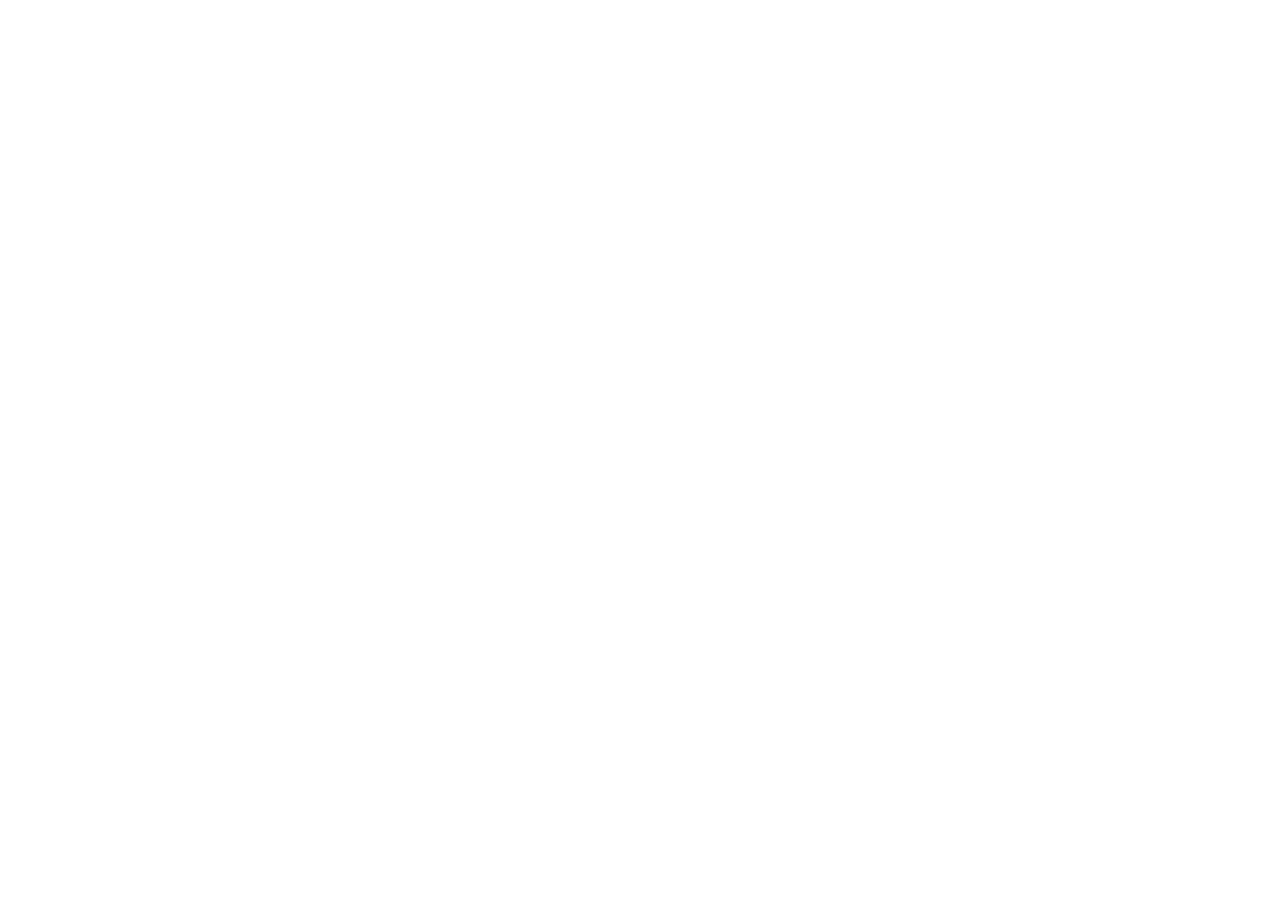
==== index.html @ e752651d "Initial commit" ====
<!DOCTYPE html>
<html lang="en">
<head>
    <meta charset="UTF-8">
    <meta http-equiv="X-UA-Compatible" content="IE=edge">
    <meta name="viewport" content="width=device-width, initial-scale=1.0">
    <link rel="stylesheet" href="./css/main.css">
    <title>SCSS STARTER</title>
</head>
<body>

</body>
</html>
---- css/main.css ----
/*! normalize.css v8.0.1 | MIT License | github.com/necolas/normalize.css */
/* Document
   ========================================================================== */
/**
 * 1. Correct the line height in all browsers.
 * 2. Prevent adjustments of font size after orientation changes in iOS.
 */
html {
  line-height: 1.15;
  /* 1 */
  -webkit-text-size-adjust: 100%;
  /* 2 */
}

/* Sections
     ========================================================================== */
/**
   * Remove the margin in all browsers.
   */
body {
  margin: 0;
}

/**
   * Render the `main` element consistently in IE.
   */
main {
  display: block;
}

/**
   * Correct the font size and margin on `h1` elements within `section` and
   * `article` contexts in Chrome, Firefox, and Safari.
   */
h1 {
  font-size: 2em;
  margin: 0.67em 0;
}

/* Grouping content
     ========================================================================== */
/**
   * 1. Add the correct box sizing in Firefox.
   * 2. Show the overflow in Edge and IE.
   */
hr {
  -webkit-box-sizing: content-box;
          box-sizing: content-box;
  /* 1 */
  height: 0;
  /* 1 */
  overflow: visible;
  /* 2 */
}

/**
   * 1. Correct the inheritance and scaling of font size in all browsers.
   * 2. Correct the odd `em` font sizing in all browsers.
   */
pre {
  font-family: monospace, monospace;
  /* 1 */
  font-size: 1em;
  /* 2 */
}

/* Text-level semantics
     ========================================================================== */
/**
   * Remove the gray background on active links in IE 10.
   */
a {
  background-color: transparent;
}

/**
   * 1. Remove the bottom border in Chrome 57-
   * 2. Add the correct text decoration in Chrome, Edge, IE, Opera, and Safari.
   */
abbr[title] {
  border-bottom: none;
  /* 1 */
  text-decoration: underline;
  /* 2 */
  -webkit-text-decoration: underline dotted;
          text-decoration: underline dotted;
  /* 2 */
}

/**
   * Add the correct font weight in Chrome, Edge, and Safari.
   */
b,
strong {
  font-weight: bolder;
}

/**
   * 1. Correct the inheritance and scaling of font size in all browsers.
   * 2. Correct the odd `em` font sizing in all browsers.
   */
code,
kbd,
samp {
  font-family: monospace, monospace;
  /* 1 */
  font-size: 1em;
  /* 2 */
}

/**
   * Add the correct font size in all browsers.
   */
small {
  font-size: 80%;
}

/**
   * Prevent `sub` and `sup` elements from affecting the line height in
   * all browsers.
   */
sub,
sup {
  font-size: 75%;
  line-height: 0;
  position: relative;
  vertical-align: baseline;
}

sub {
  bottom: -0.25em;
}

sup {
  top: -0.5em;
}

/* Embedded content
     ========================================================================== */
/**
   * Remove the border on images inside links in IE 10.
   */
img {
  border-style: none;
}

/* Forms
     ========================================================================== */
/**
   * 1. Change the font styles in all browsers.
   * 2. Remove the margin in Firefox and Safari.
   */
button,
input,
optgroup,
select,
textarea {
  font-family: inherit;
  /* 1 */
  font-size: 100%;
  /* 1 */
  line-height: 1.15;
  /* 1 */
  margin: 0;
  /* 2 */
}

/**
   * Show the overflow in IE.
   * 1. Show the overflow in Edge.
   */
button,
input {
  /* 1 */
  overflow: visible;
}

/**
   * Remove the inheritance of text transform in Edge, Firefox, and IE.
   * 1. Remove the inheritance of text transform in Firefox.
   */
button,
select {
  /* 1 */
  text-transform: none;
}

/**
   * Correct the inability to style clickable types in iOS and Safari.
   */
button,
[type="button"],
[type="reset"],
[type="submit"] {
  -webkit-appearance: button;
}

/**
   * Remove the inner border and padding in Firefox.
   */
button::-moz-focus-inner,
[type="button"]::-moz-focus-inner,
[type="reset"]::-moz-focus-inner,
[type="submit"]::-moz-focus-inner {
  border-style: none;
  padding: 0;
}

/**
   * Restore the focus styles unset by the previous rule.
   */
button:-moz-focusring,
[type="button"]:-moz-focusring,
[type="reset"]:-moz-focusring,
[type="submit"]:-moz-focusring {
  outline: 1px dotted ButtonText;
}

/**
   * Correct the padding in Firefox.
   */
fieldset {
  padding: 0.35em 0.75em 0.625em;
}

/**
   * 1. Correct the text wrapping in Edge and IE.
   * 2. Correct the color inheritance from `fieldset` elements in IE.
   * 3. Remove the padding so developers are not caught out when they zero out
   *    `fieldset` elements in all browsers.
   */
legend {
  -webkit-box-sizing: border-box;
          box-sizing: border-box;
  /* 1 */
  color: inherit;
  /* 2 */
  display: table;
  /* 1 */
  max-width: 100%;
  /* 1 */
  padding: 0;
  /* 3 */
  white-space: normal;
  /* 1 */
}

/**
   * Add the correct vertical alignment in Chrome, Firefox, and Opera.
   */
progress {
  vertical-align: baseline;
}

/**
   * Remove the default vertical scrollbar in IE 10+.
   */
textarea {
  overflow: auto;
}

/**
   * 1. Add the correct box sizing in IE 10.
   * 2. Remove the padding in IE 10.
   */
[type="checkbox"],
[type="radio"] {
  -webkit-box-sizing: border-box;
          box-sizing: border-box;
  /* 1 */
  padding: 0;
  /* 2 */
}

/**
   * Correct the cursor style of increment and decrement buttons in Chrome.
   */
[type="number"]::-webkit-inner-spin-button,
[type="number"]::-webkit-outer-spin-button {
  height: auto;
}

/**
   * 1. Correct the odd appearance in Chrome and Safari.
   * 2. Correct the outline style in Safari.
   */
[type="search"] {
  -webkit-appearance: textfield;
  /* 1 */
  outline-offset: -2px;
  /* 2 */
}

/**
   * Remove the inner padding in Chrome and Safari on macOS.
   */
[type="search"]::-webkit-search-decoration {
  -webkit-appearance: none;
}

/**
   * 1. Correct the inability to style clickable types in iOS and Safari.
   * 2. Change font properties to `inherit` in Safari.
   */
::-webkit-file-upload-button {
  -webkit-appearance: button;
  /* 1 */
  font: inherit;
  /* 2 */
}

/* Interactive
     ========================================================================== */
/*
   * Add the correct display in Edge, IE 10+, and Firefox.
   */
details {
  display: block;
}

/*
   * Add the correct display in all browsers.
   */
summary {
  display: list-item;
}

/* Misc
     ========================================================================== */
/**
   * Add the correct display in IE 10+.
   */
template {
  display: none;
}

/**
   * Add the correct display in IE 10.
   */
[hidden] {
  display: none;
}

html {
  height: 100%;
  scroll-behavior: smooth;
  -webkit-box-sizing: border-box;
          box-sizing: border-box;
}

*,
*::before,
*::after {
  -webkit-box-sizing: inherit;
          box-sizing: inherit;
}

body {
  display: -webkit-box;
  display: -ms-flexbox;
  display: flex;
  -webkit-box-orient: vertical;
  -webkit-box-direction: normal;
      -ms-flex-direction: column;
          flex-direction: column;
  height: 100%;
  font-family: "Arial", sans-serif;
  font-size: 16px;
  line-height: 1.5;
}

img {
  max-width: 100%;
  height: auto;
  vertical-align: middle;
}

.visually-hidden {
  clip: rect(0 0 0 0);
  -webkit-clip-path: inset(50%);
          clip-path: inset(50%);
  height: 1px;
  overflow: hidden;
  position: absolute;
  white-space: nowrap;
  width: 1px;
}

.container {
  width: 100%;
  max-width: 1157px;
  margin: 0 auto;
  padding: 0 20px;
}

.main {
  -webkit-box-flex: 1;
      -ms-flex-positive: 1;
          flex-grow: 1;
}
/*# sourceMappingURL=main.css.map */
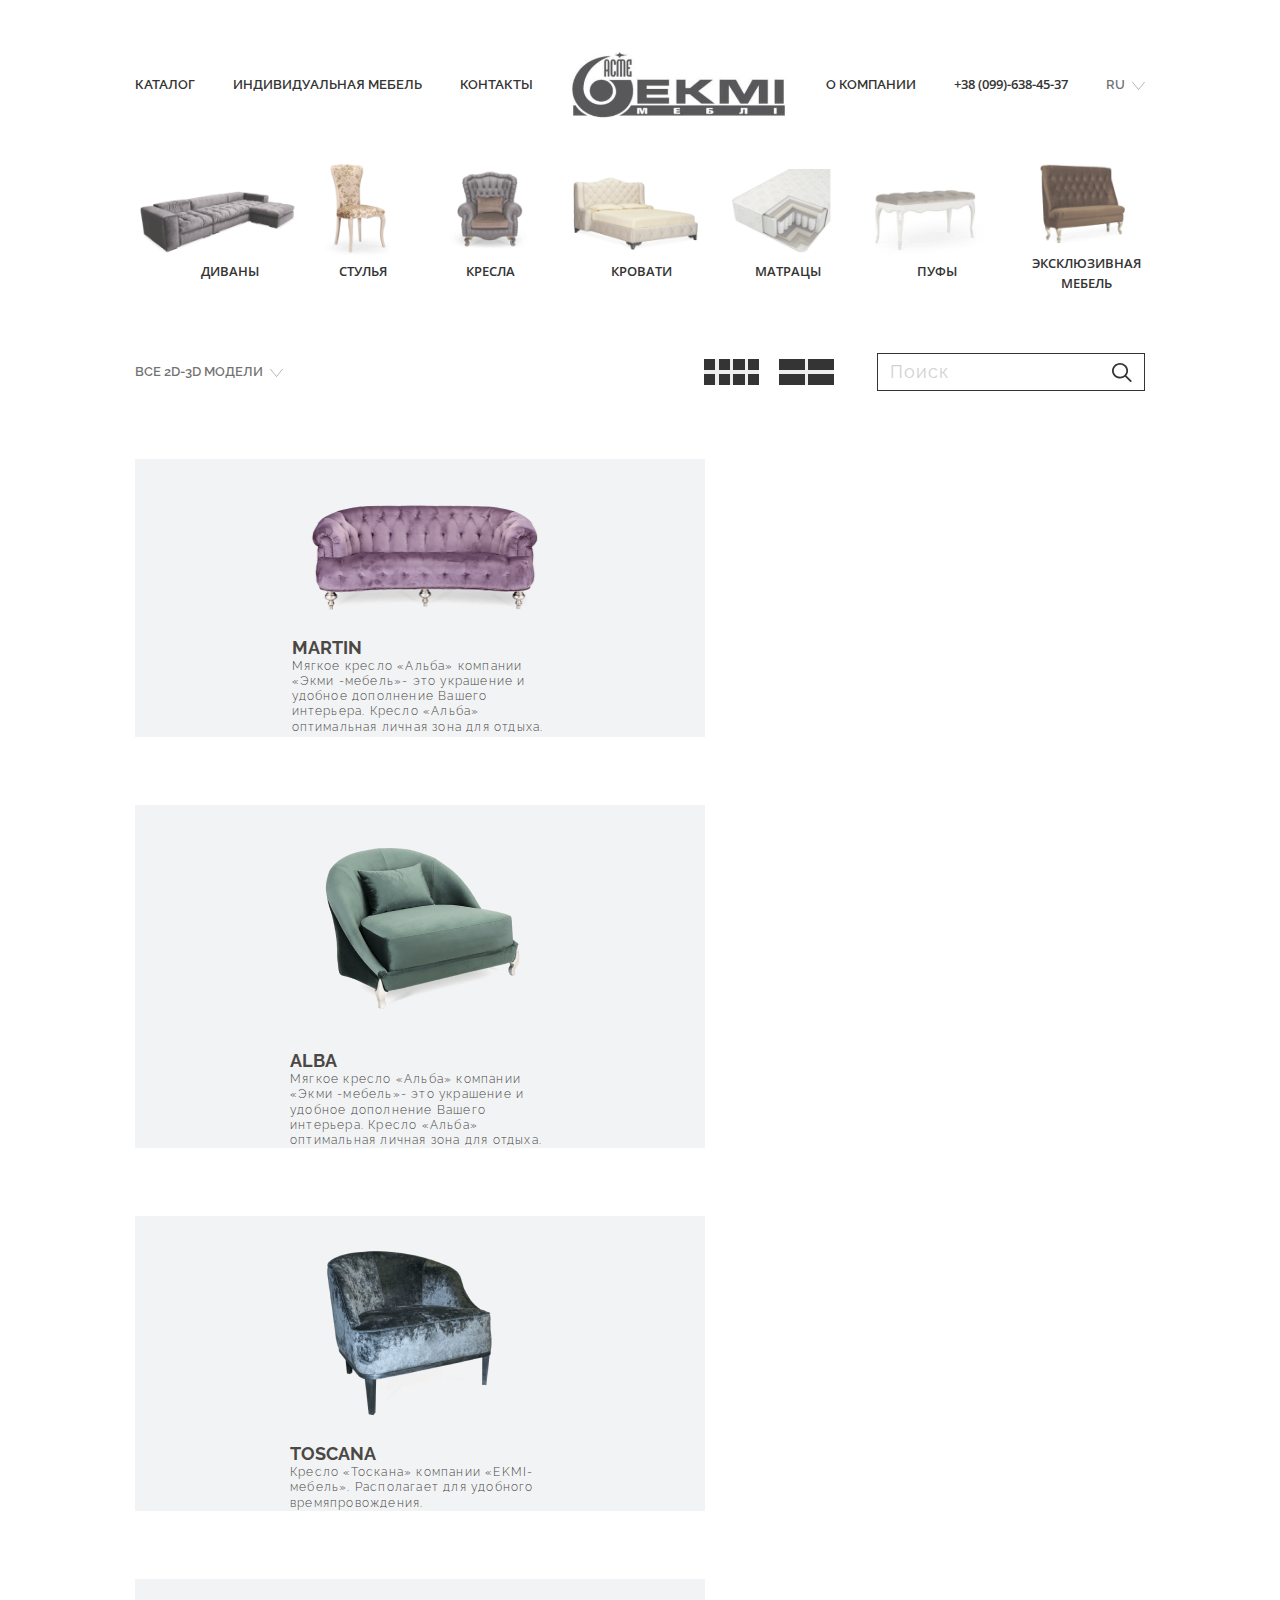
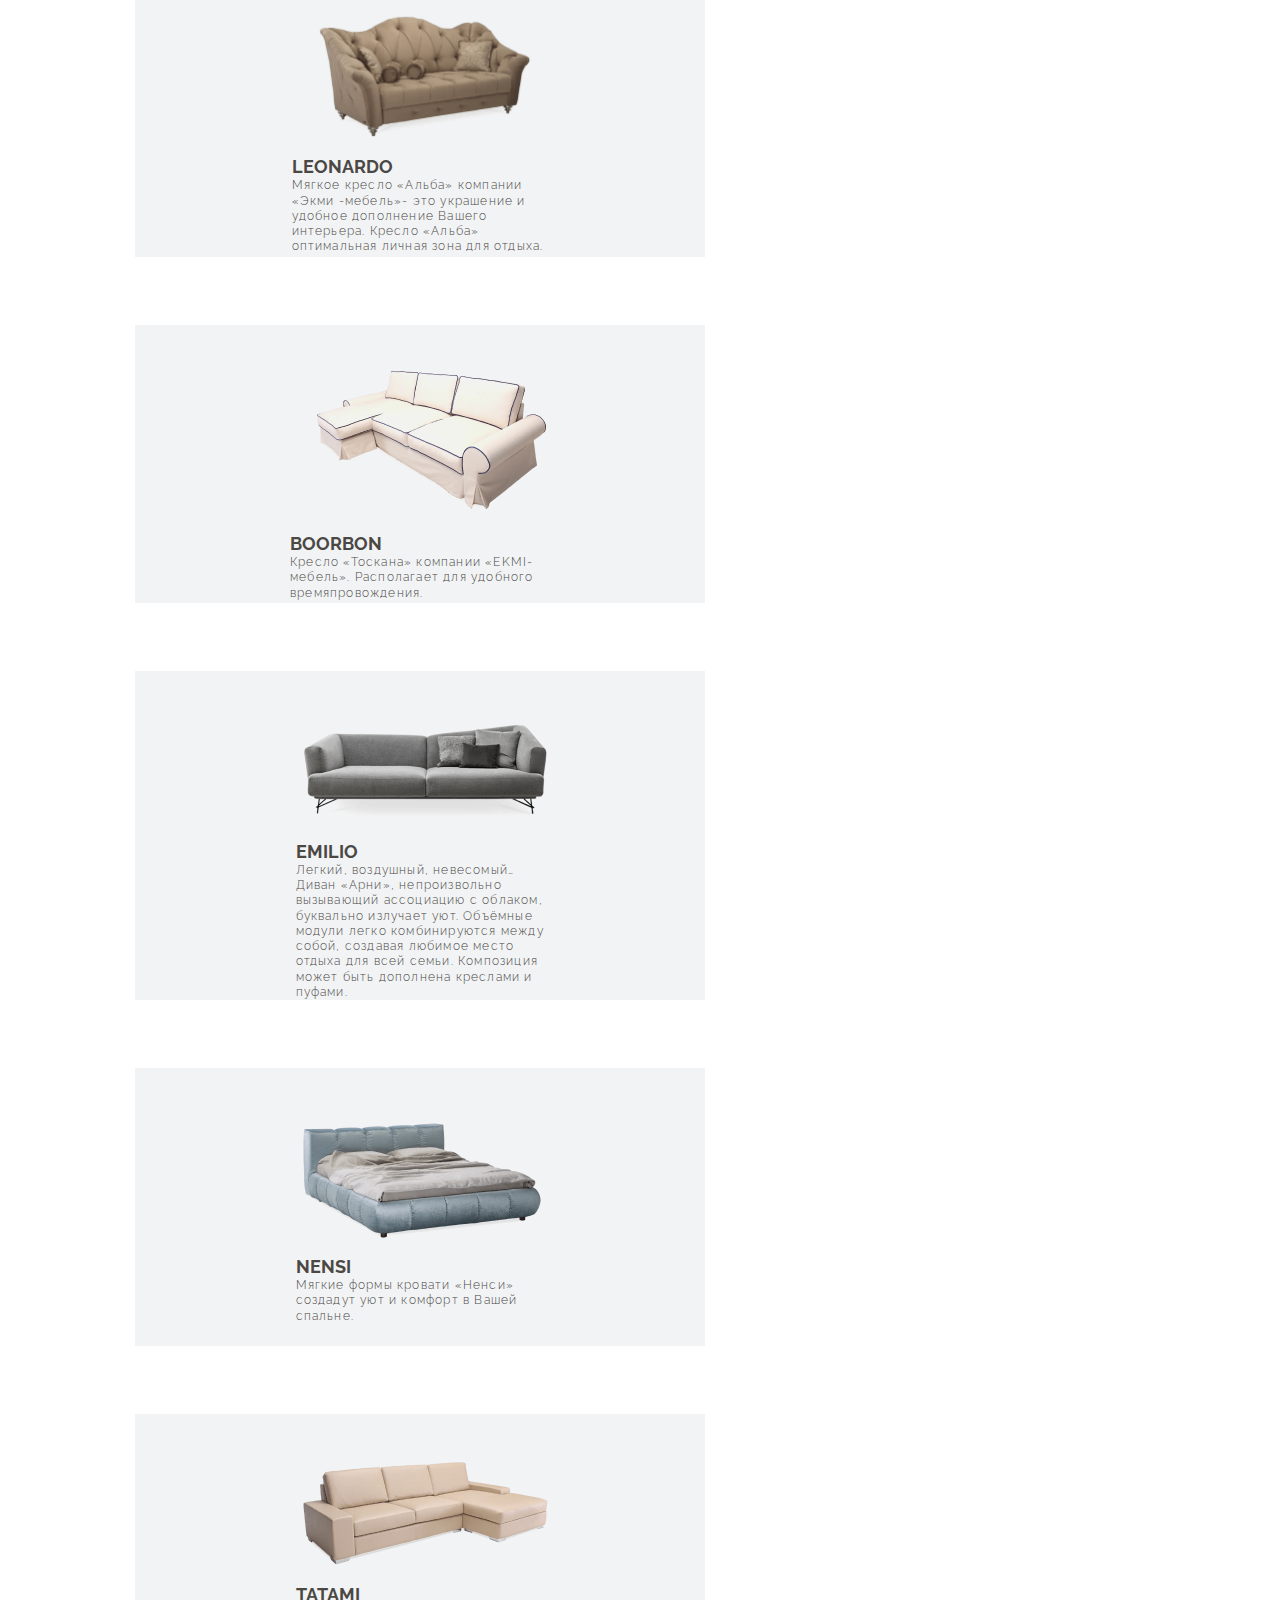
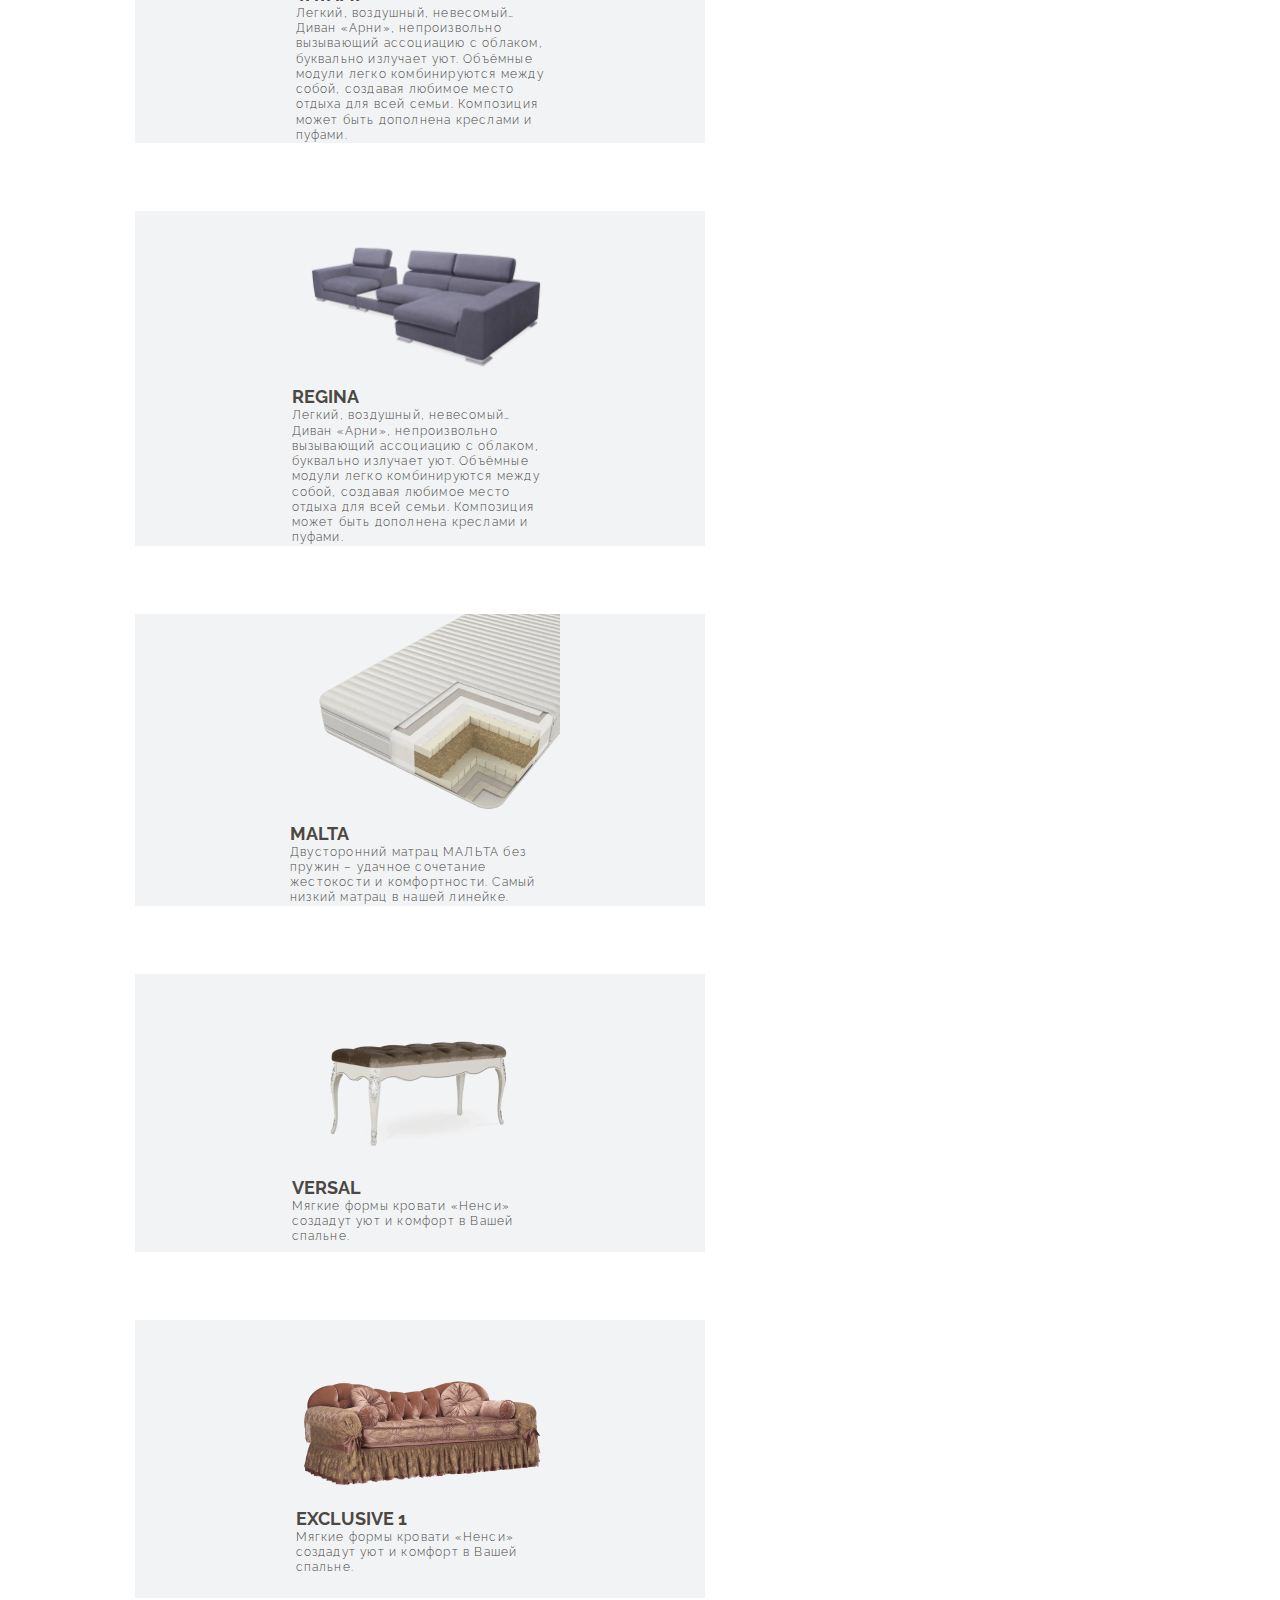
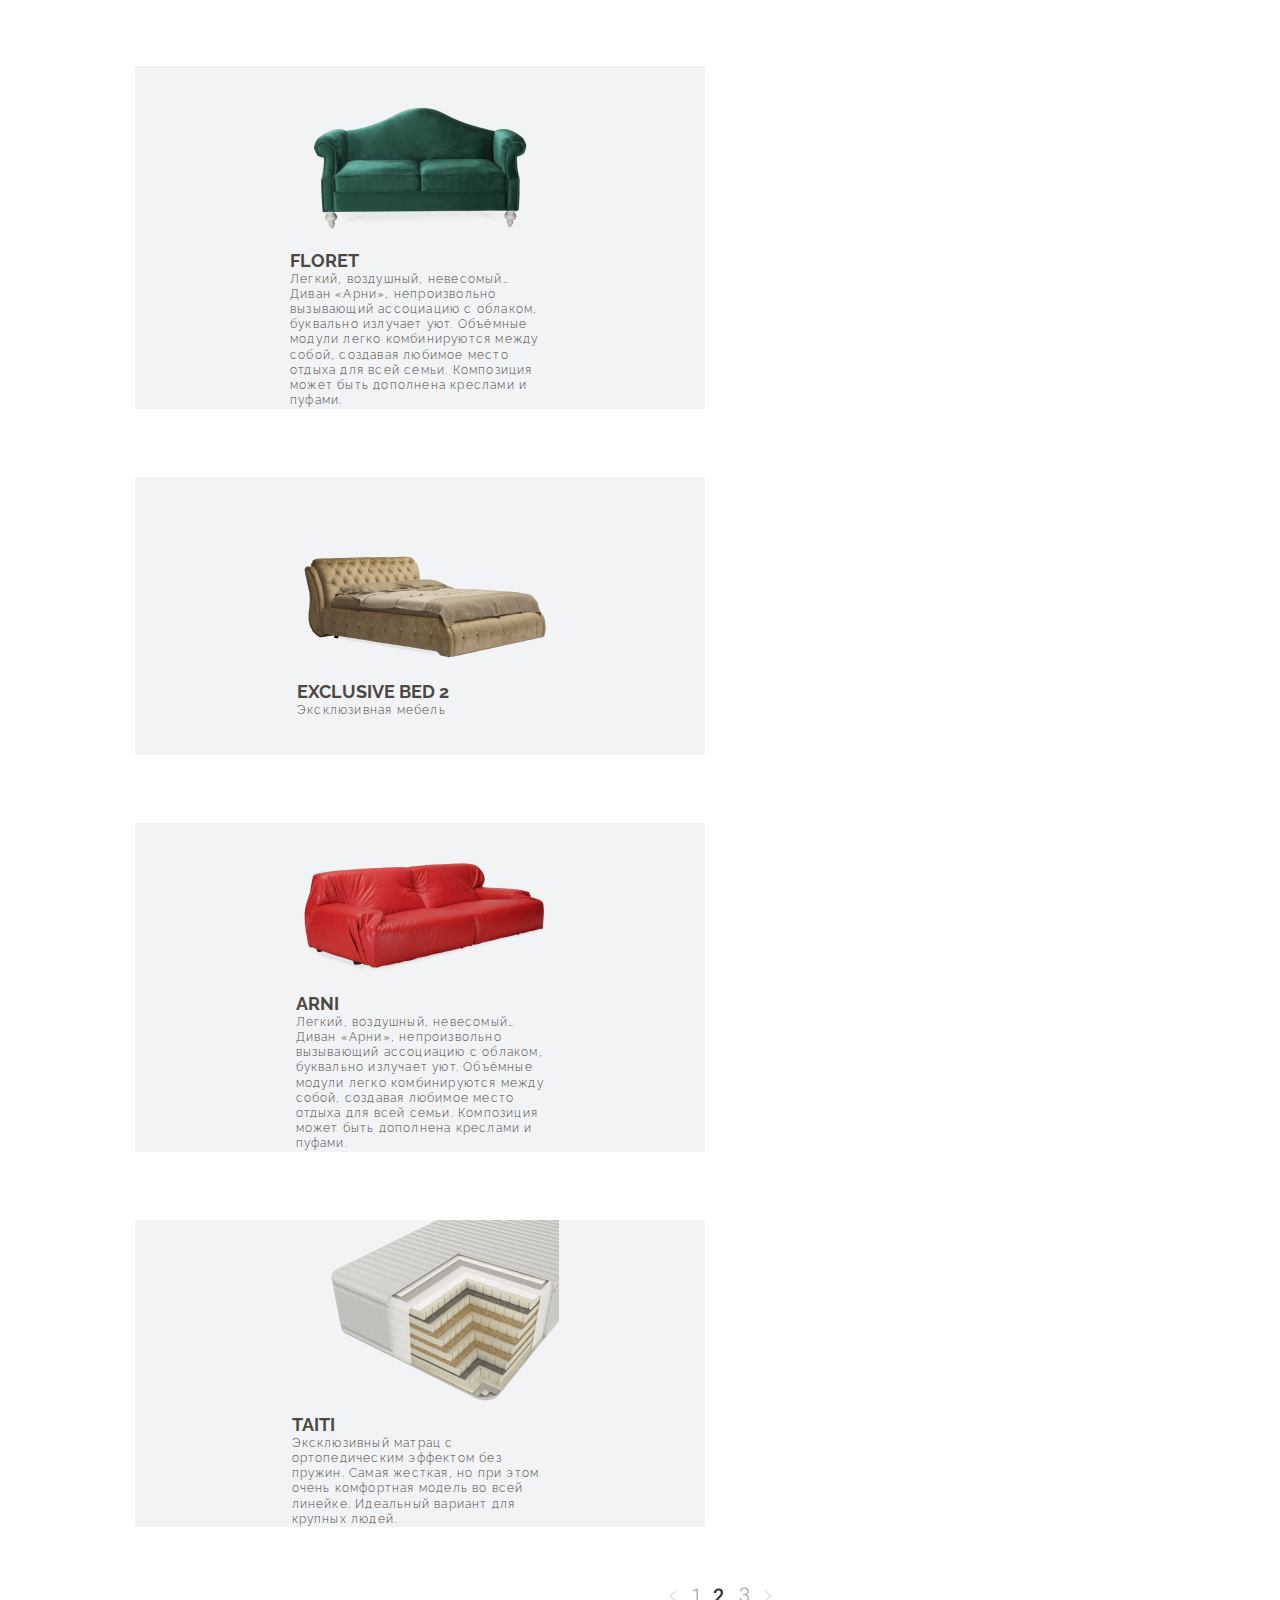
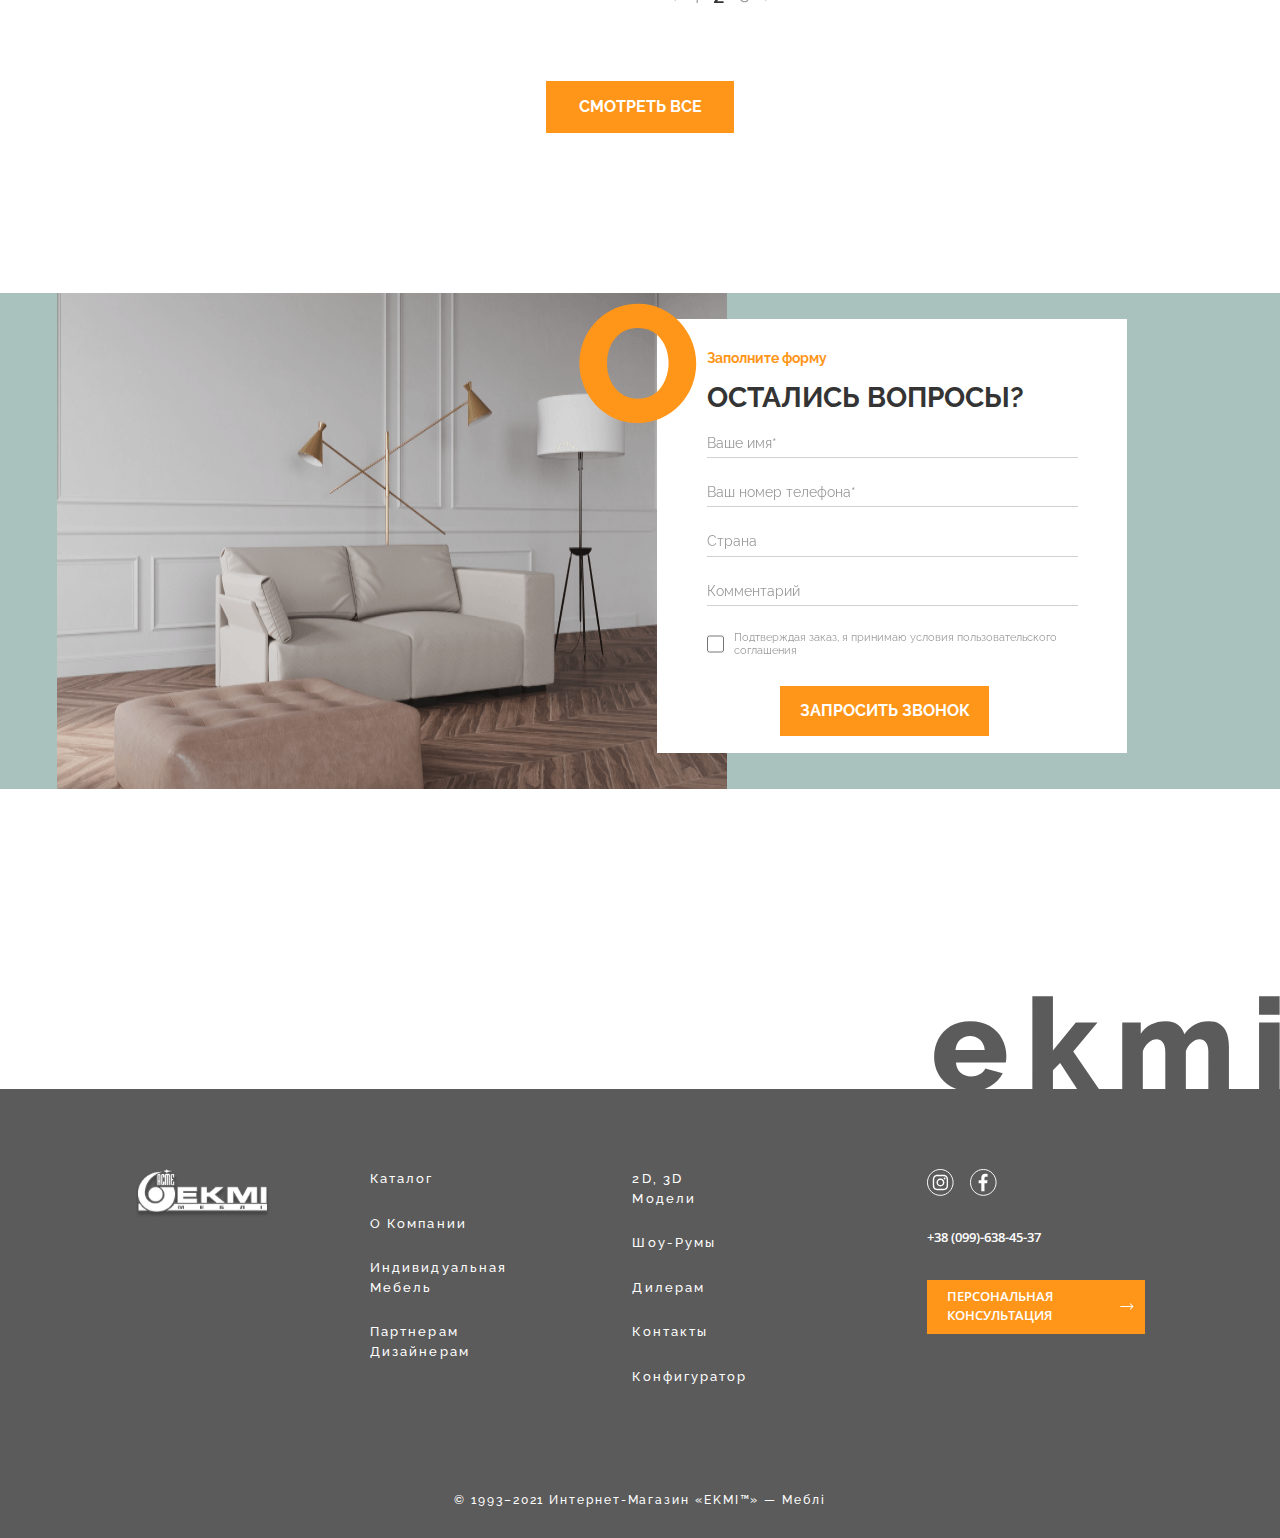
==== commit 8197c080: "add more sections" ====
--- a/index.html
+++ b/index.html
@@ -5,9 +5,433 @@
     <meta http-equiv="X-UA-Compatible" content="IE=edge">
     <meta name="viewport" content="width=device-width, initial-scale=1.0">
     <link rel="stylesheet" href="./css/main.css">
-    <title>SCSS STARTER</title>
+    <title>Ekmi</title>
 </head>
 <body>
-
+    <header class="header">
+        <div class="container header__container">
+            <nav class="nav">
+                <a href="index" class="nav__link">Каталог</a>
+                <a href="index" class="nav__link">Индивидуальная мебель</a>
+                <a href="index" class="nav__link">Контакты</a>
+                <a href="index" class="nav__logo__link">
+                    <img  class="nav__logo__img" src="./images/header-logo.svg" alt="logo image ekmi" width="216" height="66">
+                </a>
+                <a href="index" class="nav__link">О компании</a>
+                <a href="tel:380996384537" class="nav__link1">
+                    <h4 class="nav__link__tel">+38 (099)-638-45-37</h4>
+                    <img  class="nav__link__icon" src="./images/Vector.svg" alt="tel image" width="21" height="21">
+                </a>
+                <select  class="nav__select" name="language" id="lang">
+                    <option value="russia">ru</option>
+                    <option value="british">uk</option>
+                    <option value="uzbekistan">uz</option>
+                </select>
+                <button class="hamburger__btn">
+                    <img src="./images/hamburger.svg" alt="hamburger image" class="hamburger__img" width="25" height="25">
+                </button>
+            </nav>
+        </div>
+    </header>
+
+    <section class="hero">
+        <div class="container hero__container">
+            <ul class="hero__list">
+                <li class="hero__list__item">
+                    <a href="" class="hero__link">
+                        <img  class="hero__img" src="./images/hero-1.png" alt="hero image" width="187" height="122">
+                        <h4 class="hero__title">Диваны</h4>
+                    </a>
+                </li>
+
+                <li class="hero__list__item">
+                    <a href="" class="hero__link">
+                        <img  class="hero__img" src="./images/hero-2.png" alt="hero image" width="120" height="122">
+                        <h4 class="hero__title">Стулья </h4>
+                    </a>
+                </li>
+
+                <li class="hero__list__item">
+                    <a href="" class="hero__link">
+                        <img  class="hero__img" src="./images/hero-3.png" alt="hero image" width="171" height="122">
+                        <h4 class="hero__title">Кресла </h4>
+                    </a>
+                </li>
+
+                <li class="hero__list__item">
+                    <a href="" class="hero__link">
+                        <img  class="hero__img" src="./images/hero-4.png" alt="hero image" width="175" height="122">
+                        <h4 class="hero__title">Кровати</h4>
+                    </a>
+                </li>
+
+                <li class="hero__list__item">
+                    <a href="" class="hero__link">
+                        <img  class="hero__img" src="./images/hero-5.png" alt="hero image" width="162" height="122">
+                        <h4 class="hero__title">Матрацы</h4>
+                    </a>
+                </li>
+
+                <li class="hero__list__item">
+                    <a href="" class="hero__link">
+                        <img  class="hero__img" src="./images/hero-6.png" alt="hero image" width="180" height="122">
+                        <h4 class="hero__title">пуфы</h4>
+                    </a>
+                </li>
+
+                <li class="hero__list__item">
+                    <a href="" class="hero__link">
+                        <img  class="hero__img" src="./images/hero-7.png" alt="hero image" width="156" height="122">
+                        <h4 class="hero__title hero__title1">Эксклюзивная  мебель </h4>
+                    </a>
+                </li>
+            </ul>
+
+            <div class="hero__block">
+                <div class="hero__button">
+                    <select name="model" id="model" class="hero__block__select">
+                        <option value="model 2d">Все 2D-3D модели</option>
+                        <option value="model 3d">Все 1D-3D модели</option>
+                        <option value="model 1d">Все 2D-1D модели</option>
+                    </select>
+                    <div class="small__btn">
+                        <button class="small__btn__btn">
+                            <img  class="small__btn__img" src="./images/small-btn.svg" alt="small btn" width="45" height="10">
+                        </button>
+                    </div>
+                </div>
+
+                <div class="hero__btn">
+                    <div class="select__btn">
+                        <button class="select__btn__btn">
+                            <img  class="select__btn__btn__img" src="./images/hero-btn-8.svg" alt="select btn" width="55" height="26">
+                        </button>
+                        <button class="select__btn__btn">
+                            <img  class="select__btn__btn__img" src="./images/hero-btn-4.svg" alt="select btn" width="55" height="26">
+                        </button>
+
+                    </div>
+
+                    <form action="https://echo.htmlacademy.ru" class="hero__form">
+                        <input type="text" class="hero__input" placeholder="Поиск">
+                        <img   class="form__img" alt="search image" src="./images/hero-search.svg">
+                    </form>
+                </div>
+            </div>
+        </div>
+    </section>
+
+    <section class="product">
+        <div class="container product__container">
+            <ul class="product__list">
+                <li class="product__list_item product__list_item1">
+                    <a href="#" class="product__list__item__link">
+                        <img  class="product__img" src="./images/martin.png" alt="product image" width="267" height="176">
+                    <div class="product__block">
+                        <h3 class="product__title">Martin</h3>
+                        <p class="product__info">Мягкое кресло «Альба» компании «Экми -мебель»- это украшение и удобное дополнение Вашего интерьера. Кресло «Альба» оптимальная личная зона для отдыха.</p>
+                    </div>
+                    </a>
+                </li>
+
+                <li class="product__list_item product__list_item2">
+                    <a href="#" class="product__list__item__link">
+                        <img  class="product__img" src="./images/alba.png" alt="product image" width="270" height="245">
+                    <div class="product__block">
+                        <h3 class="product__title">Alba</h3>
+                        <p class="product__info">Мягкое кресло «Альба» компании «Экми -мебель»- это украшение и удобное дополнение Вашего интерьера. Кресло «Альба» оптимальная личная зона для отдыха.</p>
+                    </div>
+                    </a>
+                </li>
+
+                <li class="product__list_item product__list_item3">
+                    <a href="#" class="product__list__item__link">
+                        <img  class="product__img" src="./images/toscana.png" alt="product image" width="270" height="227">
+                    <div class="product__block">
+                        <h3 class="product__title">Toscana</h3>
+                        <p class="product__info">Кресло «Тоскана» компании «EKMI-мебель». Располагает для удобного времяпровождения.</p>
+                    </div>
+                    </a>
+                </li>
+
+                <li class="product__list_item product__list_item4">
+                    <a href="#" class="product__list__item__link">
+                        <img  class="product__img" src="./images/leonardo.png" alt="product image" width="267" height="176">
+                    <div class="product__block">
+                        <h3 class="product__title">Leonardo</h3>
+                        <p class="product__info">Мягкое кресло «Альба» компании «Экми -мебель»- это украшение и удобное дополнение Вашего интерьера. Кресло «Альба» оптимальная личная зона для отдыха.</p>
+                    </div>
+                    </a>
+                </li>
+
+                <li class="product__list_item product__list_item5">
+                    <a href="#" class="product__list__item__link">
+                        <img  class="product__img" src="./images/boorbon.png" alt="product image" width="270" height="206">
+                    <div class="product__block">
+                        <h3 class="product__title">Boorbon</h3>
+                        <p class="product__info">Кресло «Тоскана» компании «EKMI-мебель». Располагает для удобного времяпровождения.</p>
+                    </div>
+                    </a>
+                </li>
+
+                <li class="product__list_item product__list_item6">
+                    <a href="#" class="product__list__item__link">
+                        <img  class="product__img" src="./images/emilio.png" alt="product image" width="259" height="170">
+                    <div class="product__block">
+                        <h3 class="product__title">Emilio</h3>
+                        <p class="product__info">Легкий, воздушный, невесомый… Диван «Арни», непроизвольно вызывающий ассоциацию с облаком,  буквально излучает уют. Объёмные  модули легко комбинируются между собой, создавая любимое место отдыха для всей семьи. Композиция может быть дополнена креслами и пуфами.</p>
+                    </div>
+                    </a>
+                </li>
+
+                <li class="product__list_item product__list_item7">
+                    <a href="#" class="product__list__item__link">
+                        <img  class="product__img" src="./images/nensi.png" alt="product image" width="252" height="166">
+                    <div class="product__block">
+                        <h3 class="product__title">Nensi</h3>
+                        <p class="product__info">Мягкие формы кровати «Ненси» создадут уют и комфорт в Вашей спальне.</p>
+                    </div>
+                    </a>
+                </li>
+
+                <li class="product__list_item product__list_item8">
+                    <a href="#" class="product__list__item__link">
+                        <img  class="product__img" src="./images/tatami.png" alt="product image" width="259" height="170">
+                    <div class="product__block">
+                        <h3 class="product__title">Tatami</h3>
+                        <p class="product__info">Легкий, воздушный, невесомый… Диван «Арни», непроизвольно вызывающий ассоциацию с облаком,  буквально излучает уют. Объёмные  модули легко комбинируются между собой, создавая любимое место отдыха для всей семьи. Композиция может быть дополнена креслами и пуфами.</p>
+                    </div>
+                    </a>
+                </li>
+
+                <li class="product__list_item product__list_item9">
+                    <a href="#" class="product__list__item__link">
+                        <img  class="product__img" src="./images/regina.png" alt="product image" width="267" height="176">
+                    <div class="product__block">
+                        <h3 class="product__title">Regina</h3>
+                        <p class="product__info">Легкий, воздушный, невесомый… Диван «Арни», непроизвольно вызывающий ассоциацию с облаком,  буквально излучает уют. Объёмные  модули легко комбинируются между собой, создавая любимое место отдыха для всей семьи. Композиция может быть дополнена креслами и пуфами.</p>
+                    </div>
+                    </a>
+                </li>
+
+                <li class="product__list_item product__list_item10">
+                    <a href="#" class="product__list__item__link">
+                        <img  class="product__img" src="./images/malta.png" alt="product image" width="270" height="209">
+                    <div class="product__block">
+                        <h3 class="product__title">Malta</h3>
+                        <p class="product__info">Двусторонний матрац МАЛЬТА без пружин – удачное сочетание жестокости и комфортности. Самый низкий матрац в нашей линейке.</p>
+                    </div>
+                    </a>
+                </li>
+
+                <li class="product__list_item product__list_item11">
+                    <a href="#" class="product__list__item__link">
+                        <img  class="product__img" src="./images/versal.png" alt="product image" width="267" height="196">
+                    <div class="product__block">
+                        <h3 class="product__title">Versal</h3>
+                        <p class="product__info">Мягкие формы кровати «Ненси» создадут уют и комфорт в Вашей спальне.</p>
+                    </div>
+                    </a>
+                </li>
+
+                <li class="product__list_item product__list_item12">
+                    <a href="#" class="product__list__item__link">
+                        <img  class="product__img" src="./images/exclusive1.png" alt="product image" width="253" height="166">
+                    <div class="product__block">
+                        <h3 class="product__title">Exclusive 1</h3>
+                        <p class="product__info">Мягкие формы кровати «Ненси» создадут уют и комфорт в Вашей спальне.</p>
+                    </div>
+                    </a>
+                </li>
+
+                <li class="product__list_item product__list_item13">
+                    <a href="#" class="product__list__item__link">
+                        <img  class="product__img" src="./images/floret.png" alt="product image" width="270" height="184">
+                    <div class="product__block">
+                        <h3 class="product__title">Floret</h3>
+                        <p class="product__info">Легкий, воздушный, невесомый… Диван «Арни», непроизвольно вызывающий ассоциацию с облаком,  буквально излучает уют. Объёмные  модули легко комбинируются между собой, создавая любимое место отдыха для всей семьи. Композиция может быть дополнена креслами и пуфами.</p>
+                    </div>
+                    </a>
+                </li>
+
+                <li class="product__list_item product__list_item14">
+                    <a href="#" class="product__list__item__link">
+                        <img  class="product__img" src="./images/bed.png" alt="product image" width="256" height="168">
+                    <div class="product__block">
+                        <h3 class="product__title">Exclusive bed 2</h3>
+                        <p class="product__info">Эксклюзивная мебель</p>
+                    </div>
+                    </a>
+                </li>
+
+                <li class="product__list_item product__list_item15">
+                    <a href="#" class="product__list__item__link">
+                        <img  class="product__img" src="./images/arni.png" alt="product image" width="257" height="170">
+                    <div class="product__block">
+                        <h3 class="product__title">Arni</h3>
+                        <p class="product__info">Легкий, воздушный, невесомый… Диван «Арни», непроизвольно вызывающий ассоциацию с облаком,  буквально излучает уют. Объёмные  модули легко комбинируются между собой, создавая любимое место отдыха для всей семьи. Композиция может быть дополнена креслами и пуфами.</p>
+                    </div>
+                    </a>
+                </li>
+
+                <li class="product__list_item product__list_item16">
+                    <a href="#" class="product__list__item__link">
+                        <img  class="product__img" src="./images/taiti.png" alt="product image" width="267" height="194">
+                    <div class="product__block">
+                        <h3 class="product__title">Taiti</h3>
+                        <p class="product__info">Эксклюзивный матрац с ортопедическим эффектом без пружин. Самая жесткая, но при этом очень комфортная модель во всей линейке. Идеальный вариант для крупных людей.</p>
+                    </div>
+                    </a>
+                </li>
+            </ul>
+            <div class="product__button">
+                <button class="product__btn">
+                    
+                    <svg width="8" height="12" viewBox="0 0 8 12" fill="none" xmlns="http://www.w3.org/2000/svg">
+                        <path d="M7 1L1 6.21739L7 11" stroke="#343434" stroke-opacity="0.5" stroke-width="0.5"/>
+                        </svg>
+                        
+
+                </button>
+                <button class="product__btn">
+                    
+                    <svg class="button__arrow" width="6" height="15" viewBox="0 0 6 15" fill="none" xmlns="http://www.w3.org/2000/svg">
+                        <path d="M5.77734 15H4.60547V2.1875L0.738281 3.62305V2.5293L5.58203 0.732422H5.77734V15Z" fill="#343434" fill-opacity="0.5"/>
+                        </svg>
+                        
+                </button>
+                <button class="product__btn">
+                    
+                    <svg width="11" height="15" viewBox="0 0 11 15" fill="none" xmlns="http://www.w3.org/2000/svg">
+                        <path d="M10.6055 13.125V15H1.07422V13.3887L5.70312 8.33984C6.21094 7.76693 6.61133 7.27214 6.9043 6.85547C7.19727 6.4388 7.40234 6.06445 7.51953 5.73242C7.64323 5.39388 7.70508 5.0651 7.70508 4.74609C7.70508 4.29688 7.62044 3.90299 7.45117 3.56445C7.28841 3.2194 7.04753 2.94922 6.72852 2.75391C6.40951 2.55208 6.02214 2.45117 5.56641 2.45117C5.03906 2.45117 4.59635 2.5651 4.23828 2.79297C3.88021 3.02083 3.61003 3.33659 3.42773 3.74023C3.24544 4.13737 3.1543 4.5931 3.1543 5.10742H0.800781C0.800781 4.2806 0.989583 3.52539 1.36719 2.8418C1.74479 2.15169 2.29167 1.60482 3.00781 1.20117C3.72396 0.791016 4.58659 0.585938 5.5957 0.585938C6.54622 0.585938 7.35352 0.745443 8.01758 1.06445C8.68164 1.38346 9.1862 1.83594 9.53125 2.42188C9.88281 3.00781 10.0586 3.70117 10.0586 4.50195C10.0586 4.94466 9.98698 5.38411 9.84375 5.82031C9.70052 6.25651 9.49544 6.69271 9.22852 7.12891C8.9681 7.55859 8.65885 7.99154 8.30078 8.42773C7.94271 8.85742 7.54883 9.29362 7.11914 9.73633L4.04297 13.125H10.6055Z" fill="#343434"/>
+                        </svg>
+                        
+
+                </button>
+                <button class="product__btn">
+                    
+                    <svg width="10" height="16" viewBox="0 0 10 16" fill="none" xmlns="http://www.w3.org/2000/svg">
+                        <path d="M3.94531 7.24609H5.13672C5.86589 7.24609 6.47461 7.1224 6.96289 6.875C7.45768 6.62109 7.82878 6.28581 8.07617 5.86914C8.33008 5.45247 8.45703 4.99023 8.45703 4.48242C8.45703 3.90951 8.34961 3.4082 8.13477 2.97852C7.91992 2.54232 7.59115 2.20378 7.14844 1.96289C6.71224 1.71549 6.15234 1.5918 5.46875 1.5918C4.86979 1.5918 4.33594 1.70898 3.86719 1.94336C3.39844 2.17773 3.02734 2.51302 2.75391 2.94922C2.48047 3.38542 2.34375 3.90625 2.34375 4.51172H1.18164C1.18164 3.73698 1.36719 3.05664 1.73828 2.4707C2.10938 1.87826 2.62044 1.41602 3.27148 1.08398C3.92253 0.751953 4.65495 0.585938 5.46875 0.585938C6.30859 0.585938 7.03776 0.738932 7.65625 1.04492C8.28125 1.35091 8.76302 1.79688 9.10156 2.38281C9.44661 2.96875 9.61914 3.68164 9.61914 4.52148C9.61914 4.95117 9.52474 5.37435 9.33594 5.79102C9.15365 6.20768 8.88021 6.58529 8.51562 6.92383C8.15104 7.25586 7.69857 7.52279 7.1582 7.72461C6.61784 7.92643 5.98958 8.02734 5.27344 8.02734H3.94531V7.24609ZM3.94531 8.25195V7.48047H5.27344C6.08724 7.48047 6.78385 7.57487 7.36328 7.76367C7.94271 7.94596 8.41797 8.20638 8.78906 8.54492C9.16667 8.87695 9.44336 9.26432 9.61914 9.70703C9.79492 10.1497 9.88281 10.625 9.88281 11.1328C9.88281 11.7839 9.77539 12.36 9.56055 12.8613C9.3457 13.3626 9.03971 13.7891 8.64258 14.1406C8.25195 14.4857 7.78971 14.7493 7.25586 14.9316C6.72852 15.1074 6.14909 15.1953 5.51758 15.1953C4.94466 15.1953 4.38477 15.1107 3.83789 14.9414C3.29753 14.7721 2.80924 14.5215 2.37305 14.1895C1.94336 13.8509 1.60156 13.4277 1.34766 12.9199C1.09375 12.4056 0.966797 11.8132 0.966797 11.1426H2.12891C2.12891 11.7415 2.27214 12.2721 2.55859 12.7344C2.84505 13.1901 3.24219 13.5482 3.75 13.8086C4.26432 14.0625 4.85352 14.1895 5.51758 14.1895C6.18815 14.1895 6.76107 14.0755 7.23633 13.8477C7.7181 13.6133 8.08594 13.2715 8.33984 12.8223C8.59375 12.373 8.7207 11.8229 8.7207 11.1719C8.7207 10.4883 8.56771 9.93164 8.26172 9.50195C7.96224 9.07227 7.54232 8.75651 7.00195 8.55469C6.4681 8.35286 5.84635 8.25195 5.13672 8.25195H3.94531Z" fill="#343434" fill-opacity="0.5"/>
+                        </svg>
+                        
+
+                </button>
+                <button class="product__btn">
+                    
+                    <svg class="button__arrow" width="8" height="12" viewBox="0 0 8 12" fill="none" xmlns="http://www.w3.org/2000/svg">
+                        <path d="M1 1L7 6.21739L1 11" stroke="#343434" stroke-opacity="0.5" stroke-width="0.5"/>
+                        </svg>
+                        
+                </button>
+            </div>
+            <a href="#" class="button__link">
+                смотреть все
+            </a>
+        </div>
+    </section>
+
+    <section class="post">
+        <div class="container post__container">
+            <div class="post__block">
+                <h4 class="post__title">Заполните форму</h4>
+                <h2 class="post__heading">остались вопросы?</h2>
+                <form class="post__form" action="https://echo.htmlacademy.ru"  method="get">
+                    <input type="name" class="post__input" placeholder="Ваше имя*" >
+                    <input type="tel" class="post__input" placeholder="Ваш номер телефона*" >
+                    <input type="text" class="post__input" placeholder="Страна" >
+                    <input type="text" class="post__input" placeholder="Комментарий" >
+                    <div class="input__block">
+                        <input class="input__checkbox" type="checkbox" >
+                        <h4 class="checkbox__title">Подтверждая заказ, я принимаю условия пользовательского соглашения</h4>
+                    </div>
+
+                    <input type="submit" class="button__input" value="запросить звонок" >
+                </form>
+            </div>
+        </div>
+    </section>
+
+    <section class="footer__top">
+        <div class="container  footer__top__container">
+            <div class="footer__top__block">
+                <ul class="footer__top__list">
+                    <li class="footer__top__list__item">
+                        <a href="#" class="footer__link0">Каталог</a>  
+                        <a href="#" class="footer__link0">о компании</a>  
+                        <a href="#" class="footer__link0">Индивидуальная мебель</a>  
+                        <a href="#" class="footer__link0">Партнерам дизайнерам</a>  
+                    </li>
+
+                    <li class="footer__top__list__item">
+                        <a href="#" class="footer__link0">2D, 3D модели</a>  
+                        <a href="#" class="footer__link0">Шоу-румы</a>  
+                        <a href="#" class="footer__link0">Дилерам</a>  
+                        <a href="#" class="footer__link0">Контакты</a>  
+                        <a href="#" class="footer__link0">Конфигуратор</a> 
+                    </li>
+                </ul>
+                <a href="#" class="footer__btn0" >
+                    Персональная консультация
+                </a>
+
+                <div class="socials0">
+                    <div class="footer__block0">
+                        <a href="https://facebook.com" class="footer__social__img__link"><img  class="footer__social__img" src="./images/insta.svg" alt="footer social image" width="27" height="27"> </a>
+                       <a href="https://facebook.com" class="footer__social__img__link"> <img  class="footer__social__img" src="./images/face.svg" alt="footer social image" width="27" height="27"> </a>
+                    </div>
+                    <a href="tel:526354264" class="footer__tel__link">+38 (099)-638-45-37</a>
+                </div>
+                <a href="#" class="footer__top__link__logo">
+                    <img  class="footer__logo__top__img" src="./images/logo-w.svg" alt="footer logo image" width="170" height="56">
+                </a>
+
+                <p class="footer__info0">
+                    © 1993–2021 Интернет-магазин «EKMI™» — меблі
+                </p>
+            </div>
+        </div>
+    </section>
+
+    <footer class="footer">
+        <div class="container  footer__container">
+            <ul class="footer__list">
+                <li class="footer__list__item">
+                    <img  class="footer__logo__img" src="./images/logo-w.svg" alt="footer logo image" width="170" height="56">
+                </li>
+
+                <li class="footer__list__item">
+                  <a href="#" class="footer__link">Каталог</a>  
+                  <a href="#" class="footer__link">о компании</a>  
+                  <a href="#" class="footer__link">Индивидуальная мебель</a>  
+                  <a href="#" class="footer__link">Партнерам дизайнерам</a>  
+                </li>
+
+                <li class="footer__list__item">
+                  <a href="#" class="footer__link">2D, 3D модели</a>  
+                  <a href="#" class="footer__link">Шоу-румы</a>  
+                  <a href="#" class="footer__link">Дилерам</a>  
+                  <a href="#" class="footer__link">Контакты</a>  
+                  <a href="#" class="footer__link">Конфигуратор</a>  
+                    
+                </li>
+                
+
+                <li class="footer__list__item footer__list__item1">
+                    <div class="footer__block">
+                        <a href="https://facebook.com" class="footer__social__img__link"><img  class="footer__social__img" src="./images/insta.svg" alt="footer social image" width="27" height="27"> </a>
+                       <a href="https://facebook.com" class="footer__social__img__link"> <img  class="footer__social__img" src="./images/face.svg" alt="footer social image" width="27" height="27"> </a>
+                    </div>
+                    <a href="tel:526354264" class="footer__tel__link">+38 (099)-638-45-37</a>
+                    <a href="#" class="footer__btn" >
+                        Персональная консультация
+                    </a>
+                </li>
+            </ul>
+            <p class="footer__info">
+                © 1993–2021 Интернет-магазин «EKMI™» — меблі
+            </p>
+        </div>
+    </footer>
 </body>
-</html>+</html>
+            <!-- <img  class="footer__btn__img" src="./images/footer-arrow.svg" alt="footer arrow image" width="14.45" height=""> -->--- a/css/main.css
+++ b/css/main.css
@@ -341,6 +341,86 @@
   display: none;
 }
 
+/* open-sans-300 - cyrillic */
+@font-face {
+  font-family: 'Open Sans';
+  font-style: normal;
+  font-weight: 300;
+  src: url("../fonts/open-sans-v28-cyrillic-300.woff2") format("woff2"), url("../fonts/open-sans-v28-cyrillic-300.woff") format("woff"), url("../fonts/open-sans-v28-cyrillic-300.ttf") format("truetype");
+}
+
+/* open-sans-600 - cyrillic */
+@font-face {
+  font-family: 'Open Sans';
+  font-style: normal;
+  font-weight: 600;
+  src: url("../fonts/open-sans-v28-cyrillic-600.woff2") format("woff2"), url("../fonts/open-sans-v28-cyrillic-600.woff") format("woff"), url("../fonts/open-sans-v28-cyrillic-600.ttf") format("truetype");
+}
+
+/* raleway-300 - cyrillic */
+@font-face {
+  font-family: 'Raleway';
+  font-style: normal;
+  font-weight: 300;
+  src: url("../fonts/raleway-v26-cyrillic-300.woff2") format("woff2"), url("../fonts/raleway-v26-cyrillic-300.woff") format("woff"), url("../fonts/raleway-v26-cyrillic-300.ttf") format("truetype");
+}
+
+/* raleway-regular - cyrillic */
+@font-face {
+  font-family: 'Raleway';
+  font-style: normal;
+  font-weight: 400;
+  src: url("../fonts/raleway-v26-cyrillic-regular.woff2") format("woff2"), url("../fonts/raleway-v26-cyrillic-regular.woff") format("woff"), url("../fonts/raleway-v26-cyrillic-regular.ttf") format("truetype");
+}
+
+/* raleway-500 - cyrillic */
+@font-face {
+  font-family: 'Raleway';
+  font-style: normal;
+  font-weight: 500;
+  src: url("../fonts/raleway-v26-cyrillic-500.woff2") format("woff2"), url("../fonts/raleway-v26-cyrillic-500.woff") format("woff"), url("../fonts/raleway-v26-cyrillic-500.ttf") format("truetype");
+}
+
+/* raleway-600 - cyrillic */
+@font-face {
+  font-family: 'Raleway';
+  font-style: normal;
+  font-weight: 600;
+  src: url("../fonts/raleway-v26-cyrillic-600.woff2") format("woff2"), url("../fonts/raleway-v26-cyrillic-600.woff") format("woff"), url("../fonts/raleway-v26-cyrillic-600.ttf") format("truetype");
+}
+
+/* raleway-700 - cyrillic */
+@font-face {
+  font-family: 'Raleway';
+  font-style: normal;
+  font-weight: 700;
+  src: url("../fonts/raleway-v26-cyrillic-700.woff2") format("woff2"), url("../fonts/raleway-v26-cyrillic-700.woff") format("woff"), url("../fonts/raleway-v26-cyrillic-700.ttf") format("truetype");
+}
+
+/* raleway-800 - cyrillic */
+@font-face {
+  font-family: 'Raleway';
+  font-style: normal;
+  font-weight: 800;
+  src: url("../fonts/raleway-v26-cyrillic-800.woff2") format("woff2"), url("../fonts/raleway-v26-cyrillic-800.woff") format("woff"), url("../fonts/raleway-v26-cyrillic-800.ttf") format("truetype");
+}
+
+/* roboto-300 - cyrillic */
+@font-face {
+  font-family: 'Roboto';
+  font-style: normal;
+  font-weight: 300;
+  src: url("../fonts/roboto-v29-cyrillic-300.woff2") format("woff2"), url("../fonts/roboto-v29-cyrillic-300.woff") format("woff"), url("../fonts/roboto-v29-cyrillic-300.ttf") format("truetype");
+}
+
+/* roboto-500 - cyrillic */
+@font-face {
+  font-family: 'Roboto';
+  font-style: normal;
+  font-weight: 500;
+  src: url("../fonts/roboto-v29-cyrillic-500.woff2") format("woff2"), url("../fonts/roboto-v29-cyrillic-500.woff") format("woff"), url("../fonts/roboto-v29-cyrillic-500.ttf") format("truetype");
+}
+
 html {
   height: 100%;
   scroll-behavior: smooth;
@@ -351,8 +431,10 @@
 *,
 *::before,
 *::after {
-  -webkit-box-sizing: inherit;
-          box-sizing: inherit;
+  -webkit-box-sizing: border-box;
+          box-sizing: border-box;
+  margin: 0;
+  padding: 0;
 }
 
 body {
@@ -364,9 +446,16 @@
       -ms-flex-direction: column;
           flex-direction: column;
   height: 100%;
-  font-family: "Arial", sans-serif;
-  font-size: 16px;
-  line-height: 1.5;
+  font-family: 'Raleway', "Arial", sans-serif;
+  font-weight: 500;
+}
+
+ul {
+  list-style: none;
+}
+
+a {
+  text-decoration: none;
 }
 
 img {
@@ -388,9 +477,78 @@
 
 .container {
   width: 100%;
-  max-width: 1157px;
+  max-width: 1440px;
   margin: 0 auto;
-  padding: 0 20px;
+  padding: 0 135px;
+}
+
+.header {
+  padding: 52px 0 25px;
+}
+
+.nav {
+  display: -webkit-box;
+  display: -ms-flexbox;
+  display: flex;
+  -webkit-box-pack: justify;
+      -ms-flex-pack: justify;
+          justify-content: space-between;
+  -webkit-box-align: center;
+      -ms-flex-align: center;
+          align-items: center;
+}
+
+.nav__link {
+  font-weight: 600;
+  font-size: 13px;
+  line-height: 150%;
+  display: -webkit-box;
+  display: -ms-flexbox;
+  display: flex;
+  -webkit-box-align: center;
+      -ms-flex-align: center;
+          align-items: center;
+  text-transform: uppercase;
+  color: #343434;
+}
+
+.nav__select {
+  padding-right: 20px;
+  background-image: url("./../images/header-down-arrow.svg");
+  background-size: auto;
+  background-repeat: no-repeat;
+  background-position: center right;
+  -webkit-appearance: none;
+     -moz-appearance: none;
+          appearance: none;
+  text-transform: uppercase;
+  font-weight: 600;
+  font-size: 13px;
+  line-height: 150%;
+  display: -webkit-box;
+  display: -ms-flexbox;
+  display: flex;
+  -webkit-box-align: center;
+      -ms-flex-align: center;
+          align-items: center;
+  color: rgba(52, 52, 52, 0.7);
+  border: none;
+  background-color: #fff;
+}
+
+.nav__link__tel {
+  font-family: 'Open Sans';
+  font-weight: 600;
+  font-size: 13px;
+  line-height: 150%;
+  text-transform: uppercase;
+  color: #343434;
+}
+
+.hamburger__btn {
+  border: none;
+  display: none;
+  background-color: #ffffff;
 }
 
 .main {
@@ -398,4 +556,1463 @@
       -ms-flex-positive: 1;
           flex-grow: 1;
 }
+
+.hero__list {
+  display: -webkit-box;
+  display: -ms-flexbox;
+  display: flex;
+  -webkit-box-align: center;
+      -ms-flex-align: center;
+          align-items: center;
+  margin-bottom: 60px;
+}
+
+.hero__link {
+  display: -webkit-box;
+  display: -ms-flexbox;
+  display: flex;
+  -webkit-box-orient: vertical;
+  -webkit-box-direction: normal;
+      -ms-flex-direction: column;
+          flex-direction: column;
+  -webkit-box-align: center;
+      -ms-flex-align: center;
+          align-items: center;
+}
+
+.hero__title1 {
+  -webkit-transform: translateX(17px);
+          transform: translateX(17px);
+  text-align: center;
+}
+
+.hero__title {
+  font-family: 'Open Sans';
+  font-weight: 600;
+  font-size: 13px;
+  line-height: 150%;
+  -webkit-transform: translateX(13px);
+          transform: translateX(13px);
+  display: -webkit-box;
+  display: -ms-flexbox;
+  display: flex;
+  -webkit-box-align: center;
+      -ms-flex-align: center;
+          align-items: center;
+  text-transform: uppercase;
+  color: #343434;
+}
+
+.hero__block__select {
+  padding-right: 20px;
+  background-image: url("./../images/header-down-arrow.svg");
+  background-size: auto;
+  background-repeat: no-repeat;
+  background-position: center right;
+  -webkit-appearance: none;
+     -moz-appearance: none;
+          appearance: none;
+  text-transform: uppercase;
+  font-weight: 600;
+  font-size: 13px;
+  line-height: 150%;
+  display: -webkit-box;
+  display: -ms-flexbox;
+  display: flex;
+  -webkit-box-align: center;
+      -ms-flex-align: center;
+          align-items: center;
+  color: rgba(52, 52, 52, 0.7);
+  border: none;
+  cursor: pointer;
+  background-color: #fff;
+}
+
+.select__btn__btn {
+  border: none;
+  cursor: pointer;
+}
+
+.hero__block {
+  display: -webkit-box;
+  display: -ms-flexbox;
+  display: flex;
+  -webkit-box-pack: justify;
+      -ms-flex-pack: justify;
+          justify-content: space-between;
+  -webkit-box-align: center;
+      -ms-flex-align: center;
+          align-items: center;
+}
+
+.select__btn {
+  display: -webkit-box;
+  display: -ms-flexbox;
+  display: flex;
+  -webkit-column-gap: 20px;
+          column-gap: 20px;
+}
+
+.hero__btn {
+  display: -webkit-box;
+  display: -ms-flexbox;
+  display: flex;
+  -webkit-box-align: center;
+      -ms-flex-align: center;
+          align-items: center;
+  -webkit-box-pack: justify;
+      -ms-flex-pack: justify;
+          justify-content: space-between;
+  -webkit-column-gap: 43px;
+          column-gap: 43px;
+}
+
+.hero__form {
+  display: -webkit-box;
+  display: -ms-flexbox;
+  display: flex;
+  -webkit-box-align: center;
+      -ms-flex-align: center;
+          align-items: center;
+  border: 1px solid #343434;
+}
+
+.hero__input {
+  padding: 7px 0 6px 12px;
+  font-size: 18px;
+  line-height: 127.5%;
+  display: -webkit-box;
+  display: -ms-flexbox;
+  display: flex;
+  -webkit-box-align: center;
+      -ms-flex-align: center;
+          align-items: center;
+  letter-spacing: 0.05em;
+  border: none;
+  outline: none;
+  color: black;
+}
+
+.hero__input::-webkit-input-placeholder {
+  color: #D1D1D1;
+}
+
+.hero__input:-ms-input-placeholder {
+  color: #D1D1D1;
+}
+
+.hero__input::-ms-input-placeholder {
+  color: #D1D1D1;
+}
+
+.hero__input::placeholder {
+  color: #D1D1D1;
+}
+
+.form__img {
+  margin-right: 12px;
+  cursor: pointer;
+}
+
+.nav__link__icon {
+  display: none;
+}
+
+.small__btn__btn {
+  display: none;
+}
+
+.product {
+  margin-top: 68px;
+}
+
+.product__list {
+  margin-bottom: 60px;
+  display: -webkit-box;
+  display: -ms-flexbox;
+  display: flex;
+  -ms-flex-wrap: wrap;
+      flex-wrap: wrap;
+  gap: 68px 30px;
+}
+
+.product__list_item {
+  padding-left: 10px;
+  display: -webkit-box;
+  display: -ms-flexbox;
+  display: flex;
+  -webkit-box-align: center;
+      -ms-flex-align: center;
+          align-items: center;
+  -ms-flex-pack: distribute;
+      justify-content: space-around;
+  min-width: 570px;
+  min-height: 278px;
+  background-color: #F2F3F5;
+}
+
+.product__title {
+  font-size: 18px;
+  line-height: 22px;
+  text-transform: uppercase;
+  color: #4B4844;
+}
+
+.product__info {
+  max-width: 259px;
+  font-weight: 300;
+  font-size: 12px;
+  line-height: 127.5%;
+  display: -webkit-box;
+  display: -ms-flexbox;
+  display: flex;
+  -webkit-box-align: center;
+      -ms-flex-align: center;
+          align-items: center;
+  letter-spacing: 0.1em;
+  color: #4B4844;
+}
+
+.product__button {
+  min-width: 1170px;
+  display: -webkit-box;
+  display: -ms-flexbox;
+  display: flex;
+  -webkit-box-align: center;
+      -ms-flex-align: center;
+          align-items: center;
+  -webkit-box-pack: center;
+      -ms-flex-pack: center;
+          justify-content: center;
+  gap: 15px;
+}
+
+.product__btn {
+  background-color: #ffffff;
+  border: none;
+}
+
+.button__link {
+  margin: 73px auto 0;
+  max-width: 188px;
+  padding: 14px 15px;
+  display: block;
+  font-weight: 700;
+  font-size: 16px;
+  line-height: 150%;
+  text-align: center;
+  text-transform: uppercase;
+  color: #ffffff;
+  background-color: #FF9619;
+}
+
+.button__link:hover {
+  background-color: #da5c5c;
+  -webkit-transition: 0.3s;
+  transition: 0.3s;
+}
+
+.post {
+  margin-top: 160px;
+  background-color: #A9C2BE;
+}
+
+.post__container {
+  background-image: url("./../images/20000_Post.png");
+  background-size: 670px 578px;
+  background-position: left center;
+  background-repeat: no-repeat;
+  max-width: 1167px;
+  padding: 26px 0 36px;
+}
+
+.post__block {
+  -webkit-transform: translateX(600px);
+          transform: translateX(600px);
+  max-width: 470px;
+  padding: 31px 49px 17px 50px;
+  background-color: #fff;
+}
+
+.post__title {
+  font-size: 14px;
+  line-height: 16px;
+  color: #FF9619;
+}
+
+.post__heading {
+  margin: 15px 0 20px;
+  font-weight: 700;
+  font-size: 28px;
+  line-height: 33px;
+  text-transform: uppercase;
+  color: #343434;
+}
+
+.post__form {
+  display: -webkit-box;
+  display: -ms-flexbox;
+  display: flex;
+  -webkit-box-orient: vertical;
+  -webkit-box-direction: normal;
+      -ms-flex-direction: column;
+          flex-direction: column;
+}
+
+.post__input {
+  margin-bottom: 25px;
+  border: none;
+  padding-bottom: 5px;
+  border-bottom: 1px solid #d1d1d1;
+}
+
+.post__input::-webkit-input-placeholder {
+  font-weight: 400;
+  font-size: 14px;
+  line-height: 16px;
+  color: #343434;
+  opacity: 0.5;
+}
+
+.post__input:-ms-input-placeholder {
+  font-weight: 400;
+  font-size: 14px;
+  line-height: 16px;
+  color: #343434;
+  opacity: 0.5;
+}
+
+.post__input::-ms-input-placeholder {
+  font-weight: 400;
+  font-size: 14px;
+  line-height: 16px;
+  color: #343434;
+  opacity: 0.5;
+}
+
+.post__input::placeholder {
+  font-weight: 400;
+  font-size: 14px;
+  line-height: 16px;
+  color: #343434;
+  opacity: 0.5;
+}
+
+.input__block {
+  display: -webkit-box;
+  display: -ms-flexbox;
+  display: flex;
+  -webkit-box-align: center;
+      -ms-flex-align: center;
+          align-items: center;
+}
+
+.checkbox__title {
+  font-weight: 400;
+  font-size: 11px;
+  line-height: 13px;
+  color: #343434;
+  opacity: 0.5;
+}
+
+.input__checkbox[type="checkbox"] {
+  margin-right: 10px;
+  width: 20px;
+  height: 20px;
+  background-color: #000;
+  border: 1px solid #D1D1D1;
+}
+
+.button__input {
+  margin-top: 29px;
+  margin-left: 73px;
+  width: 209px;
+  padding: 13px 20px;
+  font-weight: 700;
+  font-size: 16px;
+  line-height: 150%;
+  text-align: center;
+  text-transform: uppercase;
+  color: #FFFFFF;
+  background-color: #FF9619;
+  border: none;
+}
+
+.post__block:before {
+  display: inline-block;
+  content: '';
+  background-image: url("./../images/o.svg");
+  background-size: contain;
+  background-repeat: no-repeat;
+  width: 118px;
+  height: 131px;
+  position: absolute;
+  left: -78px;
+  top: -16px;
+}
+
+.footer {
+  margin-top: 300px;
+  padding-top: 80px;
+  background-color: #5B5B5B;
+}
+
+.footer__container {
+  position: relative;
+  display: -webkit-box;
+  display: -ms-flexbox;
+  display: flex;
+  -webkit-box-orient: vertical;
+  -webkit-box-direction: normal;
+      -ms-flex-direction: column;
+          flex-direction: column;
+}
+
+.footer__container:after {
+  position: absolute;
+  display: block;
+  content: '';
+  background-image: url("./../images/footer__ekmi.svg");
+  background-repeat: no-repeat;
+  background-size: contain;
+  background-position: right;
+  width: 364px;
+  height: 96px;
+  top: -173px;
+  right: 0;
+  padding-top: 60px;
+}
+
+.footer__list {
+  display: -webkit-box;
+  display: -ms-flexbox;
+  display: flex;
+  gap: 100px;
+}
+
+.footer__list__item1 {
+  display: -webkit-box;
+  display: -ms-flexbox;
+  display: flex;
+  -webkit-box-orient: vertical;
+  -webkit-box-direction: normal;
+      -ms-flex-direction: column;
+          flex-direction: column;
+  gap: 32px;
+  margin-left: 80px;
+}
+
+.footer__tel__link {
+  font-family: 'Open Sans';
+  font-weight: 600;
+  font-size: 13px;
+  line-height: 150%;
+  display: -webkit-box;
+  display: -ms-flexbox;
+  display: flex;
+  -webkit-box-align: center;
+      -ms-flex-align: center;
+          align-items: center;
+  text-transform: uppercase;
+  color: #FFFFFF;
+}
+
+.footer__btn {
+  position: relative;
+  padding: 7px 40px 8px 20px;
+  font-family: 'Open Sans';
+  font-style: normal;
+  font-weight: 600;
+  font-size: 13px;
+  line-height: 150%;
+  display: -webkit-box;
+  display: -ms-flexbox;
+  display: flex;
+  -webkit-box-align: center;
+      -ms-flex-align: center;
+          align-items: center;
+  text-transform: uppercase;
+  color: #FFFFFF;
+  background-color: #FF9619;
+  border: none;
+  display: flex;
+  -ms-flex-pack: distribute;
+      justify-content: space-around;
+  cursor: pointer;
+}
+
+.footer__btn:after {
+  right: 11px;
+  position: absolute;
+  display: block;
+  content: '';
+  background-image: url("./../images/footer-arrow.svg");
+  background-repeat: no-repeat;
+  background-size: contain;
+  background-position: right center;
+  width: 14.45px;
+  height: 12px;
+}
+
+.footer__link {
+  font-size: 13px;
+  line-height: 150%;
+  display: -webkit-box;
+  display: -ms-flexbox;
+  display: flex;
+  -webkit-box-align: center;
+      -ms-flex-align: center;
+          align-items: center;
+  letter-spacing: 0.16em;
+  text-transform: capitalize;
+  color: #FFFFFF;
+  margin-bottom: 25px;
+}
+
+.footer__list__item {
+  display: -webkit-box;
+  display: -ms-flexbox;
+  display: flex;
+  -webkit-box-orient: vertical;
+  -webkit-box-direction: normal;
+      -ms-flex-direction: column;
+          flex-direction: column;
+}
+
+.footer__info {
+  -webkit-box-pack: center;
+      -ms-flex-pack: center;
+          justify-content: center;
+  margin-bottom: 29px;
+  margin-top: 80px;
+  font-size: 12px;
+  line-height: 150%;
+  display: -webkit-box;
+  display: -ms-flexbox;
+  display: flex;
+  -webkit-box-align: center;
+      -ms-flex-align: center;
+          align-items: center;
+  text-align: center;
+  letter-spacing: 0.16em;
+  text-transform: capitalize;
+  color: #FFFFFF;
+}
+
+.footer__block {
+  display: -webkit-box;
+  display: -ms-flexbox;
+  display: flex;
+  -webkit-box-align: center;
+      -ms-flex-align: center;
+          align-items: center;
+  max-width: 70px;
+  -webkit-box-pack: justify;
+      -ms-flex-pack: justify;
+          justify-content: space-between;
+}
+
+.footer__top {
+  display: none;
+}
+
+@media only screen and (max-width: 375px) {
+  .header > .container {
+    padding: 0px 18px 0;
+  }
+  .header {
+    padding: 14px 0 30px;
+  }
+  .nav {
+    display: -webkit-box;
+    display: -ms-flexbox;
+    display: flex;
+    -webkit-box-pack: justify;
+        -ms-flex-pack: justify;
+            justify-content: space-between;
+    -webkit-box-align: center;
+        -ms-flex-align: center;
+            align-items: center;
+  }
+  .hamburger__btn {
+    display: block;
+  }
+  .nav__select {
+    -webkit-box-ordinal-group: 0;
+        -ms-flex-order: -1;
+            order: -1;
+    background-color: #fff;
+  }
+  .nav__link {
+    display: none;
+  }
+  .nav__logo__link {
+    -webkit-box-ordinal-group: -1;
+        -ms-flex-order: -2;
+            order: -2;
+  }
+  .nav__logo__img {
+    width: 111px;
+    height: 34px;
+  }
+  .nav__select {
+    padding-right: 20px;
+    background-image: url("./../images/header-down-arrow.svg");
+    background-size: auto;
+    background-repeat: no-repeat;
+    background-position: center right;
+    -webkit-appearance: none;
+       -moz-appearance: none;
+            appearance: none;
+    text-transform: uppercase;
+    font-weight: 600;
+    font-size: 13px;
+    line-height: 150%;
+    display: -webkit-box;
+    display: -ms-flexbox;
+    display: flex;
+    -webkit-box-align: center;
+        -ms-flex-align: center;
+            align-items: center;
+    color: rgba(52, 52, 52, 0.7);
+    border: none;
+  }
+  .nav__link__tel {
+    display: none;
+  }
+  .nav__link__icon {
+    display: block;
+  }
+  .hero__list {
+    display: none;
+  }
+  .hero__link {
+    display: none;
+  }
+  .hero > .container {
+    padding: 0 58px 0 17px;
+  }
+  .hero__block__select {
+    background-color: #fff;
+  }
+  .select__btn__btn {
+    border: none;
+  }
+  .hero__block {
+    text-align: left;
+    display: -webkit-box;
+    display: -ms-flexbox;
+    display: flex;
+    -webkit-box-orient: vertical;
+    -webkit-box-direction: normal;
+        -ms-flex-direction: column;
+            flex-direction: column;
+    -webkit-box-align: start;
+        -ms-flex-align: start;
+            align-items: flex-start;
+  }
+  .select__btn {
+    display: none;
+    -webkit-column-gap: 20px;
+            column-gap: 20px;
+  }
+  .hero__btn {
+    display: -webkit-box;
+    display: -ms-flexbox;
+    display: flex;
+    -webkit-box-align: center;
+        -ms-flex-align: center;
+            align-items: center;
+    -webkit-box-pack: justify;
+        -ms-flex-pack: justify;
+            justify-content: space-between;
+    -webkit-column-gap: 43px;
+            column-gap: 43px;
+  }
+  .hero__form {
+    margin-left: 36px;
+    margin-top: 30px;
+    display: -webkit-box;
+    display: -ms-flexbox;
+    display: flex;
+    -webkit-box-align: center;
+        -ms-flex-align: center;
+            align-items: center;
+    border: 1px solid #343434;
+  }
+  .hero__input {
+    padding: 7px 0 6px 12px;
+    font-size: 18px;
+    line-height: 127.5%;
+    display: -webkit-box;
+    display: -ms-flexbox;
+    display: flex;
+    -webkit-box-align: center;
+        -ms-flex-align: center;
+            align-items: center;
+    letter-spacing: 0.05em;
+    border: none;
+    outline: none;
+    color: black;
+  }
+  .hero__button {
+    display: -webkit-box;
+    display: -ms-flexbox;
+    display: flex;
+    min-width: 300px;
+    -webkit-box-pack: justify;
+        -ms-flex-pack: justify;
+            justify-content: space-between;
+    -webkit-box-align: center;
+        -ms-flex-align: center;
+            align-items: center;
+  }
+  .nav__link__icon {
+    display: none;
+  }
+  .small__btn__btn {
+    display: inline-block;
+    border: none;
+    background-color: #ffffff;
+  }
+  .product > .container {
+    padding: 0;
+  }
+  .product {
+    margin-top: 60px;
+    margin-left: 22px;
+  }
+  .product__img {
+    display: none;
+  }
+  .product__list {
+    max-width: 341px;
+    display: -webkit-box;
+    display: -ms-flexbox;
+    display: flex;
+    -ms-flex-wrap: wrap;
+        flex-wrap: wrap;
+    gap: 70px 19px;
+  }
+  .product__list_item {
+    padding-left: 10px;
+    display: -webkit-box;
+    display: -ms-flexbox;
+    display: flex;
+    -webkit-box-align: center;
+        -ms-flex-align: center;
+            align-items: center;
+    -webkit-box-orient: vertical;
+    -webkit-box-direction: normal;
+        -ms-flex-direction: column;
+            flex-direction: column;
+    min-width: 160px;
+    min-height: 165px;
+    background-color: #F2F3F5;
+  }
+  .product__title {
+    -webkit-transform: translateY(105px);
+            transform: translateY(105px);
+    font-size: 18px;
+    line-height: 22px;
+    text-transform: uppercase;
+    color: #4B4844;
+  }
+  .product__info {
+    display: none;
+  }
+  .product__list_item {
+    background-position: center;
+    background-size: auto;
+    background-repeat: no-repeat;
+  }
+  .product__list_item1 {
+    background-image: url("./../images/1.png");
+  }
+  .product__list_item2 {
+    background-image: url("./../images/2.png");
+  }
+  .product__list_item3 {
+    background-image: url("./../images/3.png");
+  }
+  .product__list_item4 {
+    background-image: url("./../images/4.png");
+  }
+  .product__list_item5 {
+    background-image: url("./../images/5.png");
+  }
+  .product__list_item6 {
+    background-image: url("./../images/6.png");
+  }
+  .product__list_item7 {
+    background-image: url("./../images/7.png");
+  }
+  .product__list_item8 {
+    background-image: url("./../images/8.png");
+  }
+  .product__list_item9 {
+    background-image: url("./../images/9.png");
+  }
+  .product__list_item10 {
+    background-image: url("./../images/10.png");
+  }
+  .product__list_item11 {
+    background-image: url("./../images/11.png");
+  }
+  .product__list_item12 {
+    background-image: url("./../images/12.png");
+  }
+  .product__list_item13 {
+    background-image: url("./../images/13.png");
+  }
+  .product__list_item14 {
+    background-image: url("./../images/14.png");
+  }
+  .product__list_item15 {
+    background-image: url("./../images/15.png");
+  }
+  .product__list_item16 {
+    background-image: url("./../images/16.png");
+  }
+  .product__button {
+    min-width: 0;
+    width: 353px;
+    display: -webkit-box;
+    display: -ms-flexbox;
+    display: flex;
+    -webkit-box-align: center;
+        -ms-flex-align: center;
+            align-items: center;
+    -webkit-box-pack: center;
+        -ms-flex-pack: center;
+            justify-content: center;
+    gap: 15px;
+  }
+  .product__btn {
+    background-color: #ffffff;
+    border: none;
+  }
+  .button__link {
+    margin: 40px auto 0;
+    max-width: 188px;
+    padding: 14px 15px;
+    display: block;
+    font-weight: 700;
+    font-size: 16px;
+    line-height: 150%;
+    text-align: center;
+    text-transform: uppercase;
+    color: #ffffff;
+    background-color: #FF9619;
+  }
+  .button__link:hover {
+    background-color: #da5c5c;
+    -webkit-transition: 0.3s;
+    transition: 0.3s;
+  }
+  .post {
+    margin-top: 160px;
+    margin-bottom: 160px;
+    background-color: #A9C2BE;
+  }
+  .post__container {
+    background-color: #A9C2BE;
+    background-image: none;
+    max-width: 1167px;
+    padding: 26px 0 36px;
+  }
+  .post__block {
+    -webkit-transform: translateX(17px);
+            transform: translateX(17px);
+    max-width: 340px;
+    padding: 31px 35px 17px 36px;
+    background-color: #fff;
+  }
+  .post__title {
+    font-size: 10px;
+    line-height: 12px;
+    color: #FF9619;
+  }
+  .post__heading {
+    margin: 11px 0 20px;
+    font-weight: 700;
+    font-size: 20px;
+    line-height: 23px;
+    text-transform: uppercase;
+    color: #343434;
+  }
+  .post__form {
+    display: -webkit-box;
+    display: -ms-flexbox;
+    display: flex;
+    -webkit-box-orient: vertical;
+    -webkit-box-direction: normal;
+        -ms-flex-direction: column;
+            flex-direction: column;
+  }
+  .post__input {
+    margin-bottom: 25px;
+    border: none;
+    padding-bottom: 5px;
+    border-bottom: 1px solid #d1d1d1;
+  }
+  .post__input::-webkit-input-placeholder {
+    font-size: 10px;
+    line-height: 12px;
+  }
+  .post__input:-ms-input-placeholder {
+    font-size: 10px;
+    line-height: 12px;
+  }
+  .post__input::-ms-input-placeholder {
+    font-size: 10px;
+    line-height: 12px;
+  }
+  .post__input::placeholder {
+    font-size: 10px;
+    line-height: 12px;
+  }
+  .input__block {
+    display: -webkit-box;
+    display: -ms-flexbox;
+    display: flex;
+    -webkit-box-align: center;
+        -ms-flex-align: center;
+            align-items: center;
+  }
+  .checkbox__title {
+    max-width: 247px;
+  }
+  .input__checkbox[type="checkbox"] {
+    margin-right: 7px;
+    width: 14px;
+    height: 14px;
+  }
+  .button__input {
+    margin-top: 29px;
+    margin-left: 40px;
+    font-size: 14px;
+    width: 180px;
+    padding: 11px 16px;
+  }
+  .post__block:before {
+    display: none;
+  }
+  .footer {
+    display: none;
+    margin-top: 90px;
+    padding-top: 60px;
+    background-color: #5B5B5B;
+  }
+  .footer__top .container {
+    position: relative;
+    padding: 0px 36px 0px;
+  }
+  .footer__top {
+    padding-top: 61px;
+    display: block;
+    background: #5B5B5B;
+  }
+  .footer__top__list {
+    display: -webkit-box;
+    display: -ms-flexbox;
+    display: flex;
+  }
+  .footer__link0 {
+    margin-top: 23px;
+    font-size: 13px;
+    line-height: 150%;
+    display: -webkit-box;
+    display: -ms-flexbox;
+    display: flex;
+    -webkit-box-align: center;
+        -ms-flex-align: center;
+            align-items: center;
+    letter-spacing: 0.16em;
+    text-transform: capitalize;
+    color: #FFFFFF;
+  }
+  .footer__btn0 {
+    margin-top: 71px;
+    margin-bottom: 51px;
+    position: relative;
+    padding: 7px 40px 8px 20px;
+    font-family: 'Open Sans';
+    font-style: normal;
+    font-weight: 600;
+    font-size: 13px;
+    line-height: 150%;
+    display: -webkit-box;
+    display: -ms-flexbox;
+    display: flex;
+    -webkit-box-align: center;
+        -ms-flex-align: center;
+            align-items: center;
+    text-transform: uppercase;
+    color: #FFFFFF;
+    background-color: #FF9619;
+    border: none;
+    display: flex;
+    -ms-flex-pack: distribute;
+        justify-content: space-around;
+    cursor: pointer;
+  }
+  .footer__btn0:after {
+    right: 11px;
+    position: absolute;
+    display: block;
+    content: '';
+    background-image: url("./../images/footer-arrow.svg");
+    background-repeat: no-repeat;
+    background-size: contain;
+    background-position: right center;
+    width: 14.45px;
+    height: 12px;
+  }
+  .socials0 {
+    margin-bottom: 59px;
+    display: -webkit-box;
+    display: -ms-flexbox;
+    display: flex;
+    max-width: 271px;
+    -webkit-box-pack: justify;
+        -ms-flex-pack: justify;
+            justify-content: space-between;
+  }
+  .footer__block0 {
+    display: -webkit-box;
+    display: -ms-flexbox;
+    display: flex;
+    -webkit-box-align: center;
+        -ms-flex-align: center;
+            align-items: center;
+    gap: 15px;
+  }
+  .footer__top__link__logo {
+    display: block;
+    margin-left: 67px;
+    padding-bottom: 34px;
+  }
+  .footer__info0 {
+    width: 326px;
+    height: 16px;
+    left: 24px;
+    top: 3596px;
+    font-family: 'Raleway';
+    font-style: normal;
+    font-weight: 500;
+    font-size: 10px;
+    line-height: 150%;
+    display: -webkit-box;
+    display: -ms-flexbox;
+    display: flex;
+    -webkit-box-align: center;
+        -ms-flex-align: center;
+            align-items: center;
+    text-align: center;
+    letter-spacing: 0.16em;
+    text-transform: capitalize;
+    color: #FFFFFF;
+    margin-bottom: 27px;
+  }
+  .footer__top__container:after {
+    position: absolute;
+    display: block;
+    content: '';
+    background-image: url("./../images/footer__ekmi.svg");
+    background-repeat: no-repeat;
+    background-size: contain;
+    background-position: right;
+    width: 223px;
+    height: 60px;
+    top: -119px;
+    right: 20px;
+    padding-top: 60px;
+  }
+}
+
+.header {
+  padding: 52px 0 25px;
+}
+
+.header__container {
+  position: relative;
+}
+
+.nav {
+  display: -webkit-box;
+  display: -ms-flexbox;
+  display: flex;
+  -webkit-box-pack: justify;
+      -ms-flex-pack: justify;
+          justify-content: space-between;
+  -webkit-box-align: center;
+      -ms-flex-align: center;
+          align-items: center;
+}
+
+.nav__link {
+  font-weight: 600;
+  font-size: 13px;
+  line-height: 150%;
+  display: -webkit-box;
+  display: -ms-flexbox;
+  display: flex;
+  -webkit-box-align: center;
+      -ms-flex-align: center;
+          align-items: center;
+  text-transform: uppercase;
+  color: #343434;
+}
+
+.nav__select {
+  padding-right: 20px;
+  background-image: url("./../images/header-down-arrow.svg");
+  background-size: auto;
+  background-repeat: no-repeat;
+  background-position: center right;
+  -webkit-appearance: none;
+     -moz-appearance: none;
+          appearance: none;
+  text-transform: uppercase;
+  font-weight: 600;
+  font-size: 13px;
+  line-height: 150%;
+  display: -webkit-box;
+  display: -ms-flexbox;
+  display: flex;
+  -webkit-box-align: center;
+      -ms-flex-align: center;
+          align-items: center;
+  color: rgba(52, 52, 52, 0.7);
+  border: none;
+  background-color: #fff;
+}
+
+.nav__link__tel {
+  font-family: 'Open Sans';
+  font-weight: 600;
+  font-size: 13px;
+  line-height: 150%;
+  text-transform: uppercase;
+  color: #343434;
+}
+
+.hamburger__btn {
+  display: none;
+  -ms-flex-negative: 1;
+      flex-shrink: 1;
+  width: 23px;
+  height: 25px;
+  background: url("../images/hamburger.svg");
+  background-repeat: no-repeat;
+  background-color: transparent;
+  border: none;
+  display: none;
+  background-color: #ffffff;
+}
+
+.hero1 {
+  margin-top: 58px;
+  padding-bottom: 185px;
+}
+
+.hero1__container {
+  display: -webkit-box;
+  display: -ms-flexbox;
+  display: flex;
+  -webkit-box-pack: justify;
+      -ms-flex-pack: justify;
+          justify-content: space-between;
+}
+
+.hero1__heading {
+  font-weight: 700;
+  font-size: 35px;
+  line-height: 150%;
+  display: -webkit-box;
+  display: -ms-flexbox;
+  display: flex;
+  -webkit-box-align: center;
+      -ms-flex-align: center;
+          align-items: center;
+  text-transform: uppercase;
+  color: #343434;
+}
+
+.hero1__title {
+  font-size: 18px;
+  line-height: 21px;
+  text-transform: capitalize;
+  color: #343434;
+}
+
+.hero1__info {
+  margin-top: 15px;
+  margin-bottom: 15px;
+  font-weight: 300;
+  font-size: 18px;
+  line-height: 150%;
+  display: -webkit-box;
+  display: -ms-flexbox;
+  display: flex;
+  -webkit-box-align: center;
+      -ms-flex-align: center;
+          align-items: center;
+  text-transform: capitalize;
+  color: #343434;
+}
+
+.hero1__text {
+  margin-bottom: 30px;
+  font-family: 'Open Sans';
+  font-weight: 600;
+  font-size: 20px;
+  line-height: 27px;
+  text-transform: uppercase;
+  color: #FF9619;
+}
+
+.hero1__link {
+  display: block;
+  max-width: 233px;
+  padding: 15px 13px;
+  font-weight: 800;
+  font-size: 18px;
+  line-height: 150%;
+  display: -webkit-box;
+  display: -ms-flexbox;
+  display: flex;
+  -webkit-box-align: center;
+      -ms-flex-align: center;
+          align-items: center;
+  text-align: center;
+  text-transform: uppercase;
+  color: #FFFFFF;
+  background-color: #FF9619;
+}
+
+.list .container {
+  padding: 0;
+}
+
+.list__list {
+  display: -webkit-box;
+  display: -ms-flexbox;
+  display: flex;
+  -ms-flex-wrap: wrap;
+      flex-wrap: wrap;
+  gap: 10px;
+  margin-bottom: 200px;
+}
+
+.table__table {
+  display: -webkit-box;
+  display: -ms-flexbox;
+  display: flex;
+  -webkit-box-align: center;
+      -ms-flex-align: center;
+          align-items: center;
+  -webkit-box-pack: justify;
+      -ms-flex-pack: justify;
+          justify-content: space-between;
+}
+
+.table__row {
+  padding: 50px 82px;
+  border: 1px solid #FF9619;
+  font-weight: 300;
+  font-size: 30px;
+  line-height: 35px;
+  text-transform: capitalize;
+  color: #343434;
+}
+
+.table__row1 {
+  border-left: none;
+  border-right: none;
+}
+
+.table__th1::after {
+  margin-left: 25px;
+  background-position: center;
+  content: '';
+  display: inline-block;
+  background-repeat: no-repeat;
+  background-size: contain;
+  background-image: url("./../images/table-arrow.svg");
+  width: 33px;
+  height: 28px;
+}
+
+@media only screen and (max-width: 375px) {
+  .header > .container {
+    padding: 0px 18px 0;
+  }
+  .header {
+    padding: 14px 0 30px;
+  }
+  .nav {
+    display: -webkit-box;
+    display: -ms-flexbox;
+    display: flex;
+    -webkit-box-pack: justify;
+        -ms-flex-pack: justify;
+            justify-content: space-between;
+    -webkit-box-align: center;
+        -ms-flex-align: center;
+            align-items: center;
+  }
+  .hamburger__btn {
+    display: block;
+  }
+  .nav__select {
+    -webkit-box-ordinal-group: 0;
+        -ms-flex-order: -1;
+            order: -1;
+    background-color: #fff;
+  }
+  .nav__link {
+    display: none;
+  }
+  .nav__logo__link {
+    -webkit-box-ordinal-group: -1;
+        -ms-flex-order: -2;
+            order: -2;
+  }
+  .nav__logo__img {
+    width: 111px;
+    height: 34px;
+  }
+  .nav__select {
+    padding-right: 20px;
+    background-image: url("./../images/header-down-arrow.svg");
+    background-size: auto;
+    background-repeat: no-repeat;
+    background-position: center right;
+    -webkit-appearance: none;
+       -moz-appearance: none;
+            appearance: none;
+    text-transform: uppercase;
+    font-weight: 600;
+    font-size: 13px;
+    line-height: 150%;
+    display: -webkit-box;
+    display: -ms-flexbox;
+    display: flex;
+    -webkit-box-align: center;
+        -ms-flex-align: center;
+            align-items: center;
+    color: rgba(52, 52, 52, 0.7);
+    border: none;
+  }
+  .nav__link__tel {
+    display: none;
+  }
+  .nav__link__icon {
+    display: block;
+  }
+  .hero1 > .container {
+    padding: 0 17px;
+  }
+  .hero1__img {
+    width: 340px;
+    height: 224px;
+  }
+  .hero1 {
+    margin-top: 42px;
+    padding-bottom: 157px;
+  }
+  .hero1__container {
+    display: -webkit-box;
+    display: -ms-flexbox;
+    display: flex;
+    -webkit-box-orient: vertical;
+    -webkit-box-direction: normal;
+        -ms-flex-direction: column;
+            flex-direction: column;
+  }
+  .hero1__heading {
+    font-size: 20px;
+  }
+  .hero1__title {
+    font-size: 16px;
+    line-height: 19px;
+  }
+  .hero1__info {
+    margin-top: 15px;
+    margin-bottom: 15px;
+    font-size: 14px;
+  }
+  .hero1__text {
+    font-size: 20px;
+    line-height: 27px;
+  }
+  .hero1__link {
+    display: block;
+    max-width: 276px;
+    padding: 13px 16px;
+    font-size: 16px;
+    margin-left: 21px;
+  }
+  .list .container {
+    padding: 0;
+  }
+  .list__list {
+    max-width: 375px;
+    display: -webkit-box;
+    display: -ms-flexbox;
+    display: flex;
+    -ms-flex-wrap: wrap;
+        flex-wrap: wrap;
+    margin-bottom: 112px;
+    row-gap: 5px;
+  }
+  .list__img1 {
+    width: 375px;
+    height: 306px;
+  }
+  .list__img {
+    display: none;
+  }
+  .table > .container {
+    padding: 0 19px;
+  }
+  .table__table {
+    display: -webkit-box;
+    display: -ms-flexbox;
+    display: flex;
+    -webkit-box-align: center;
+        -ms-flex-align: center;
+            align-items: center;
+    -webkit-box-pack: center;
+        -ms-flex-pack: center;
+            justify-content: center;
+    -ms-flex-wrap: wrap;
+        flex-wrap: wrap;
+  }
+  .table__row {
+    padding: 14px 15px;
+    border: 1px solid #FF9619;
+    font-weight: 300;
+    font-size: 18px;
+    line-height: 21px;
+    text-transform: capitalize;
+    color: #343434;
+  }
+  .table__row1 {
+    border: 1px solid #FF9619;
+  }
+  .table__th1::after {
+    margin-left: 4px;
+    background-position: center;
+    content: '';
+    display: inline-block;
+    background-repeat: no-repeat;
+    background-size: contain;
+    background-image: url("./../images/table-arrow.svg");
+    width: 17px;
+    height: 18px;
+  }
+}
 /*# sourceMappingURL=main.css.map */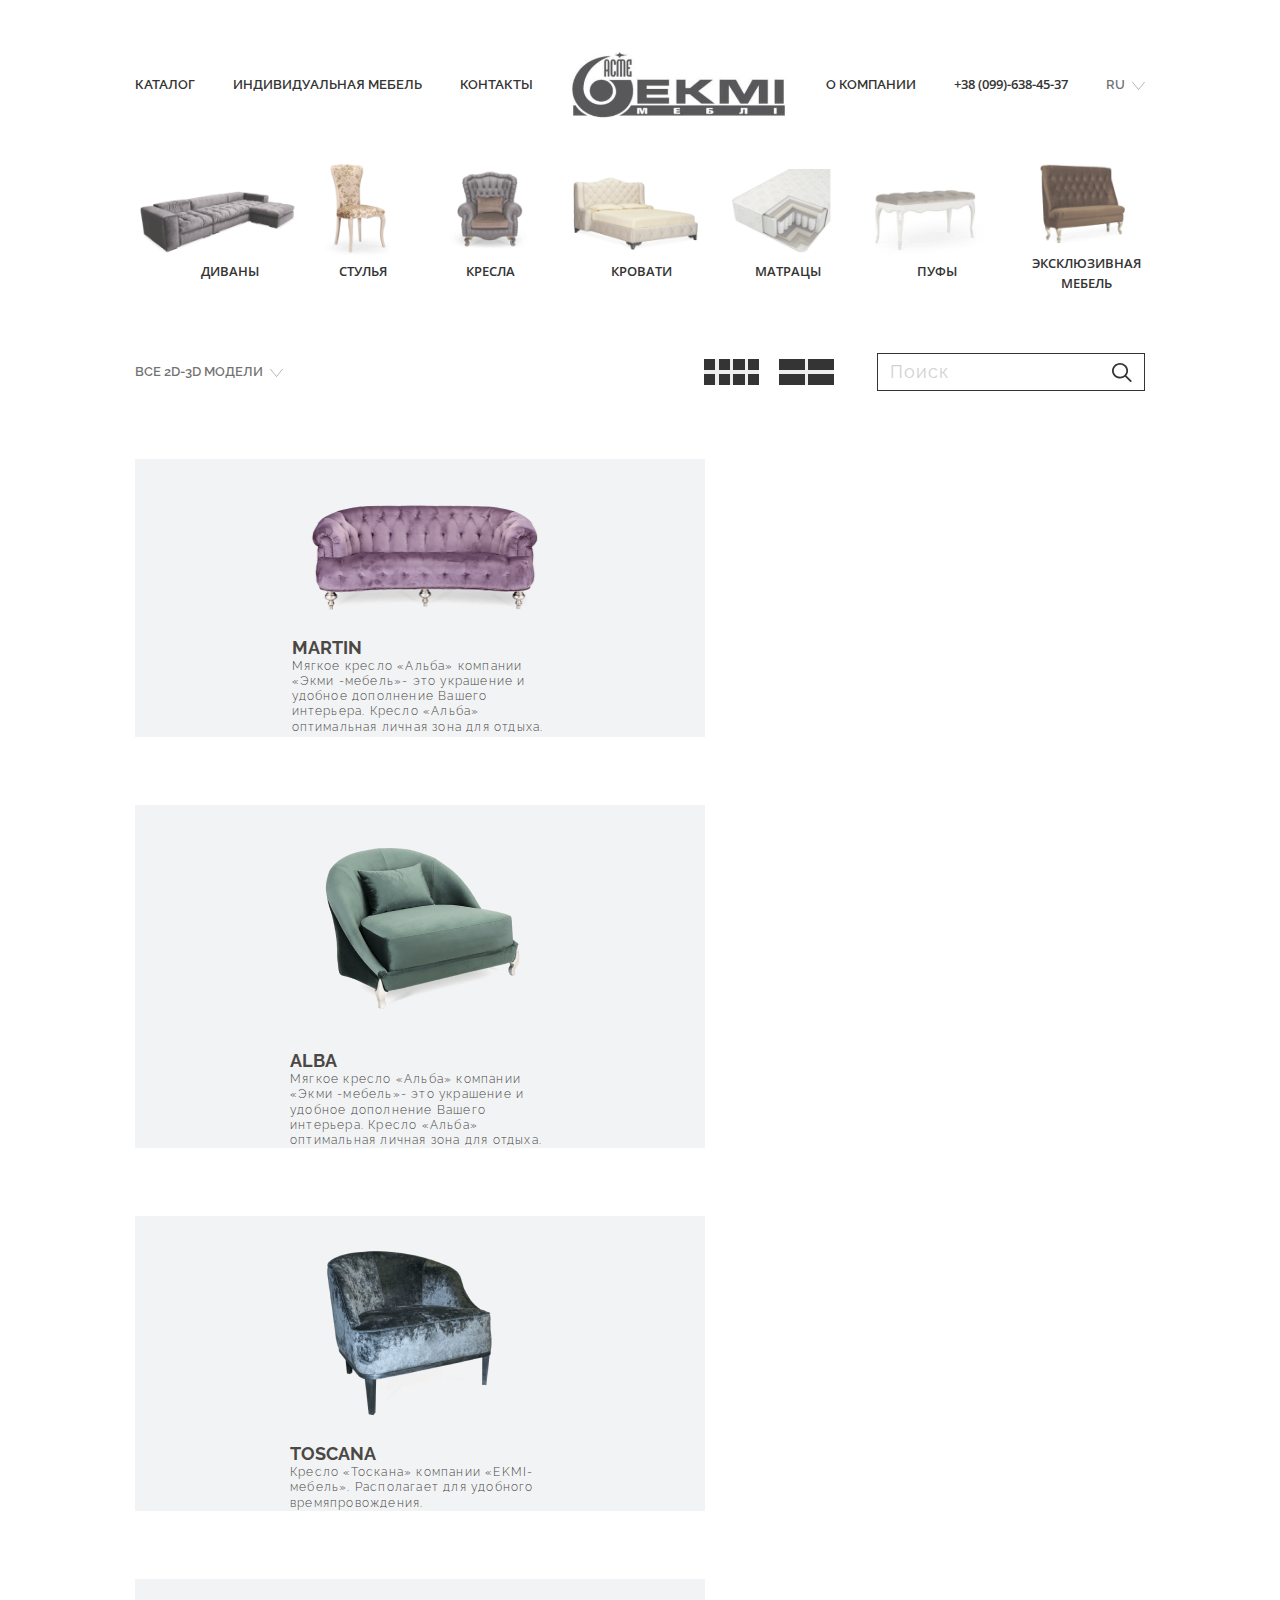
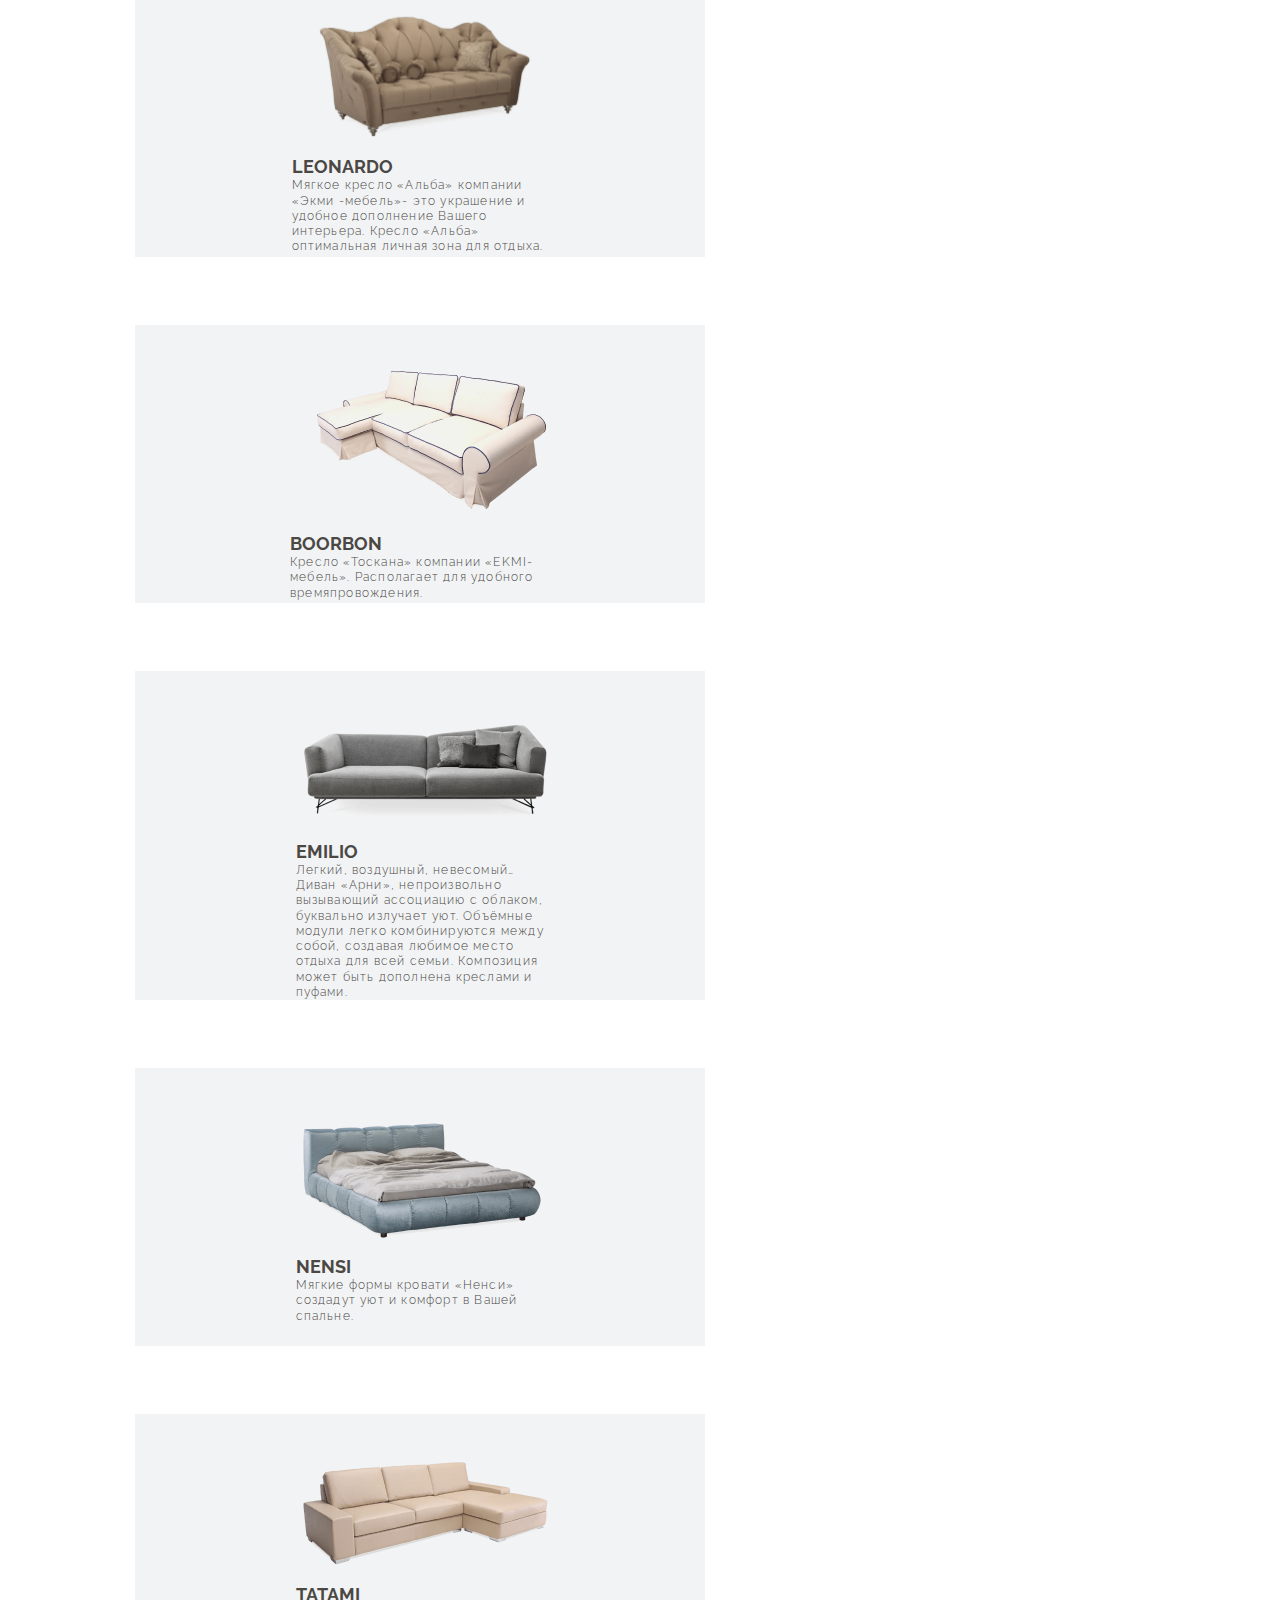
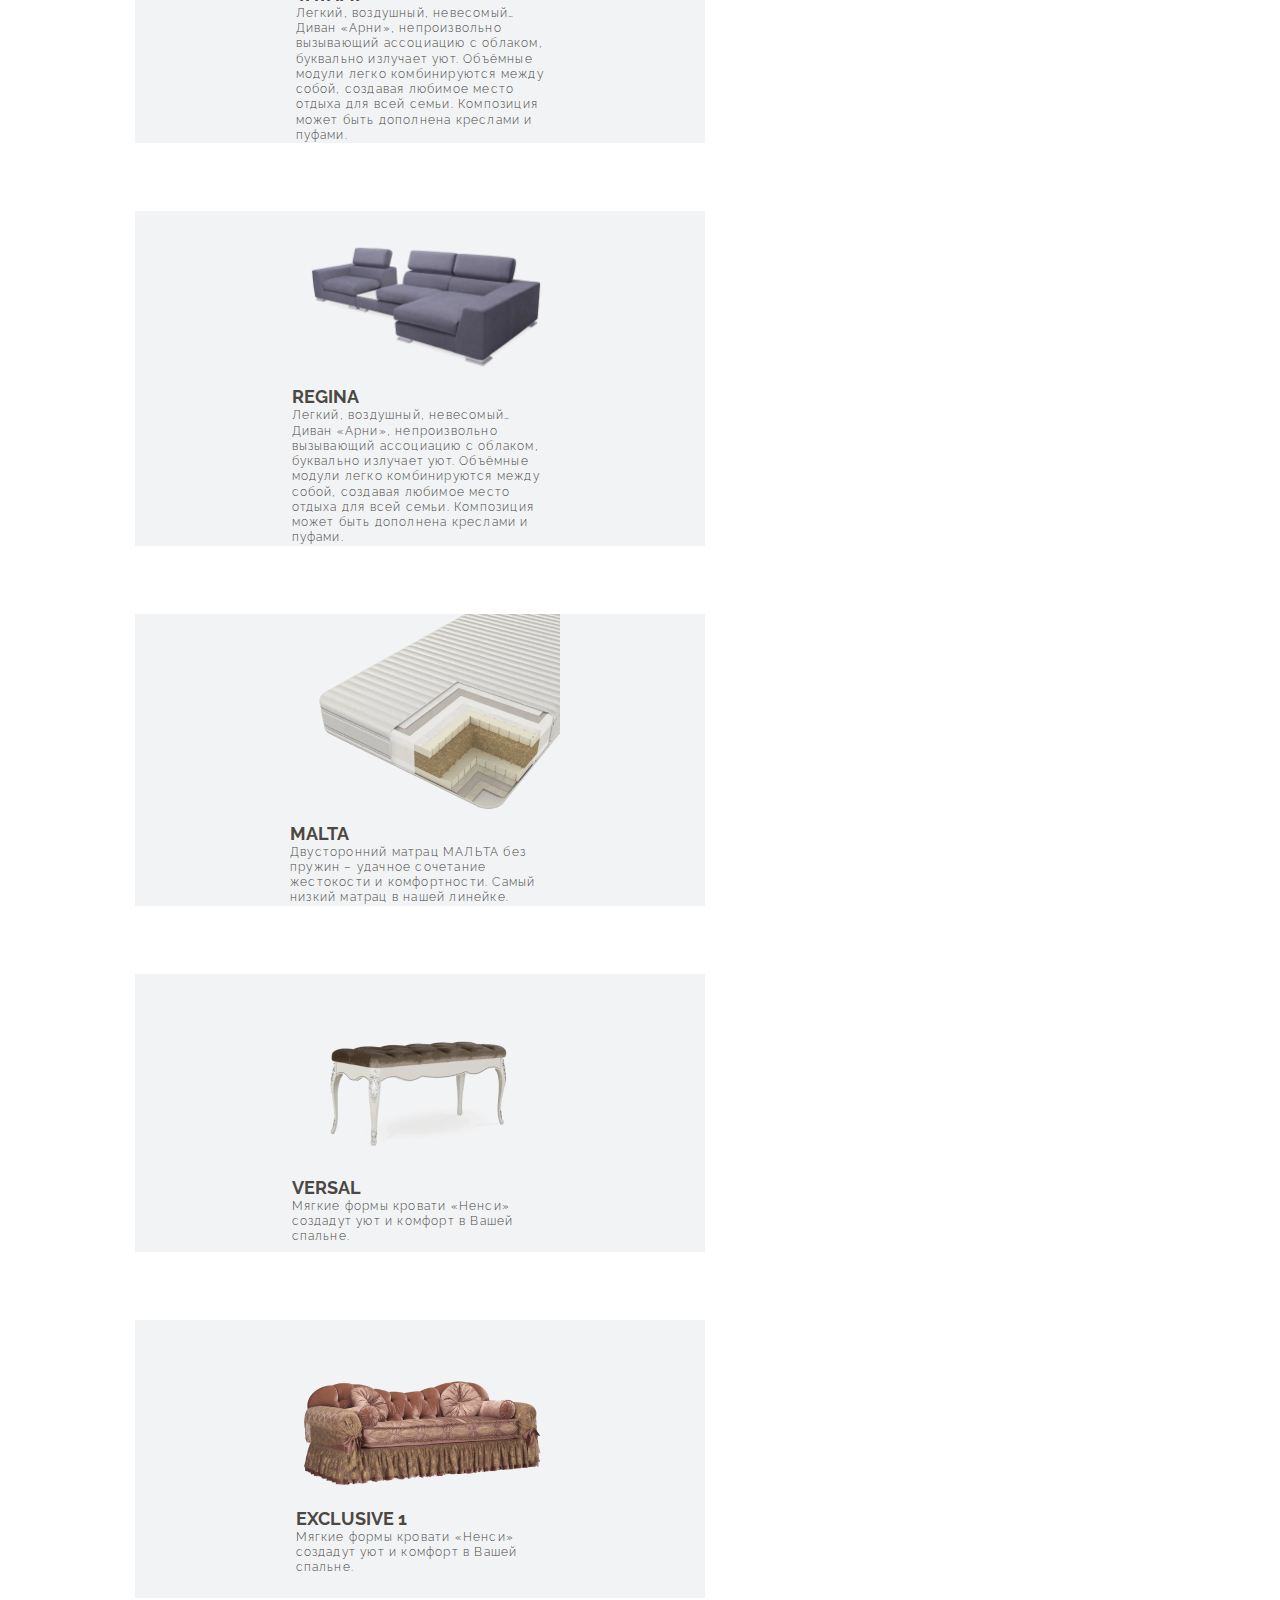
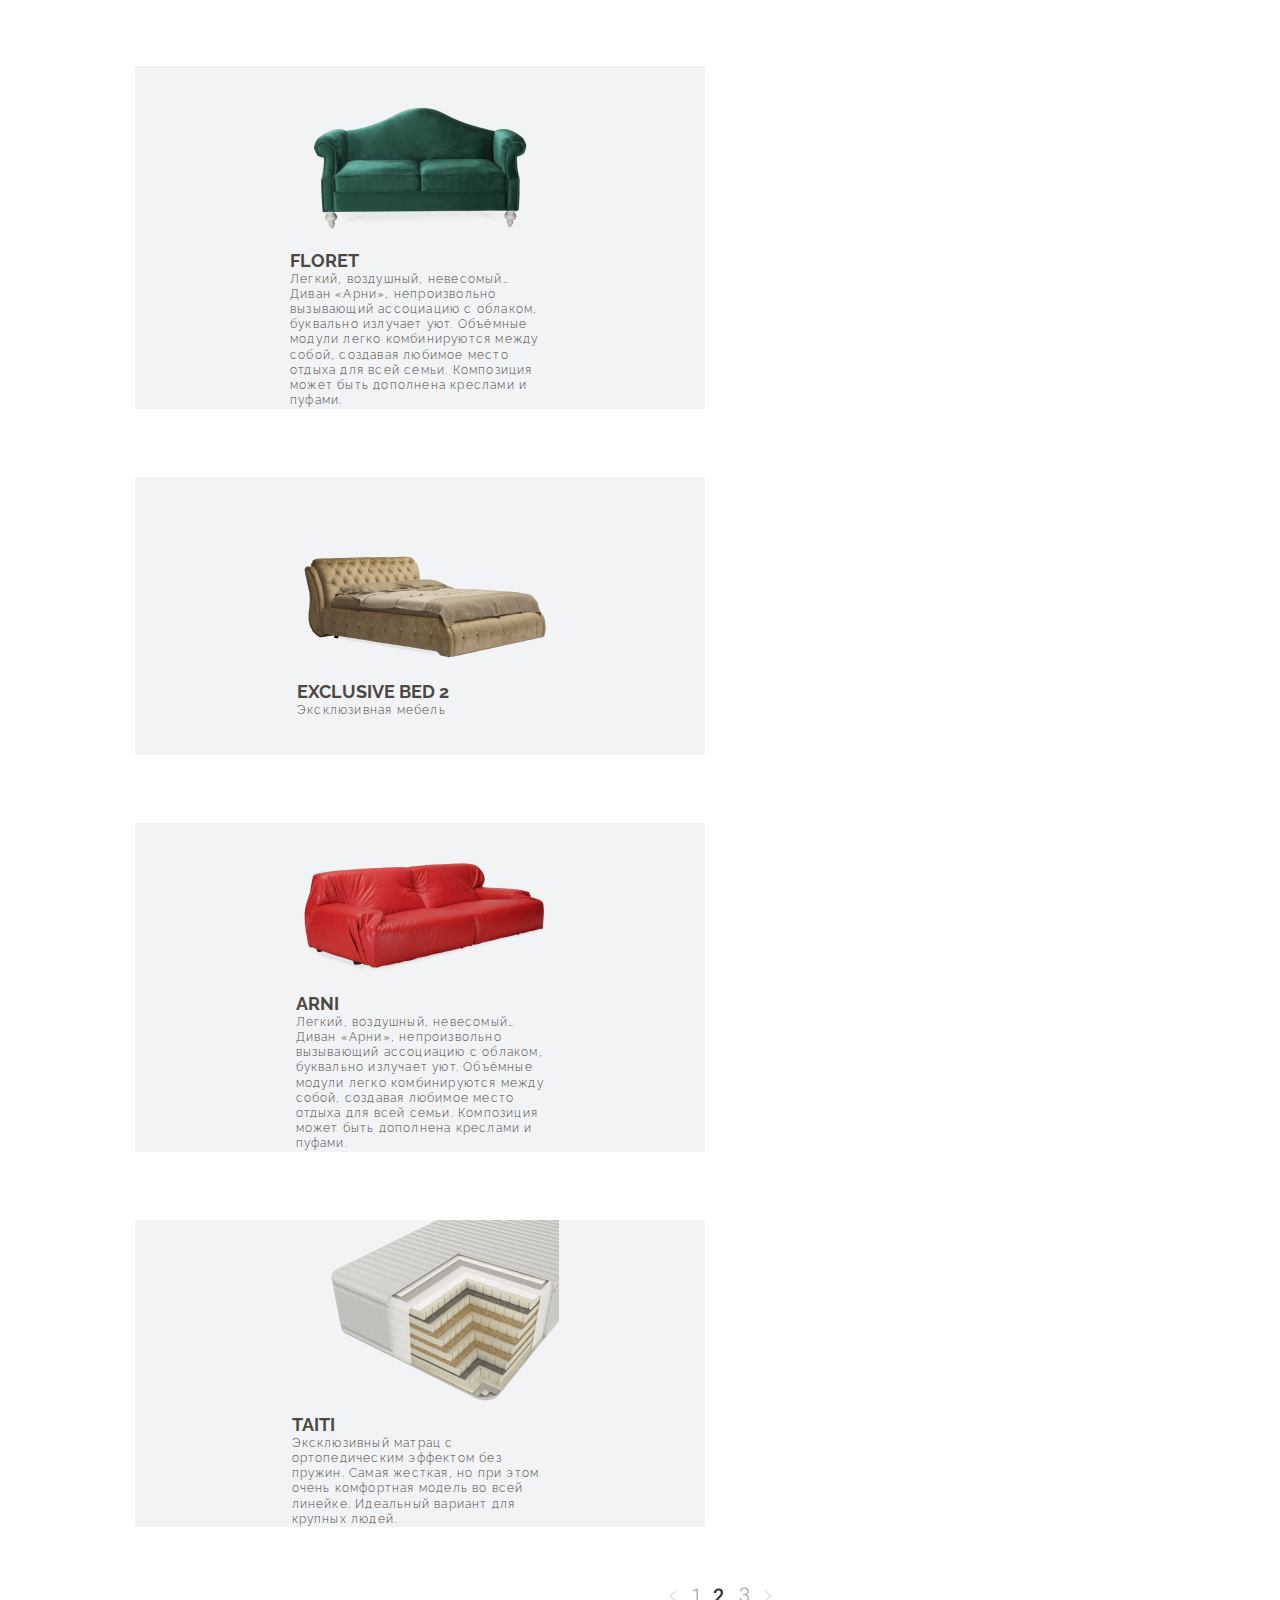
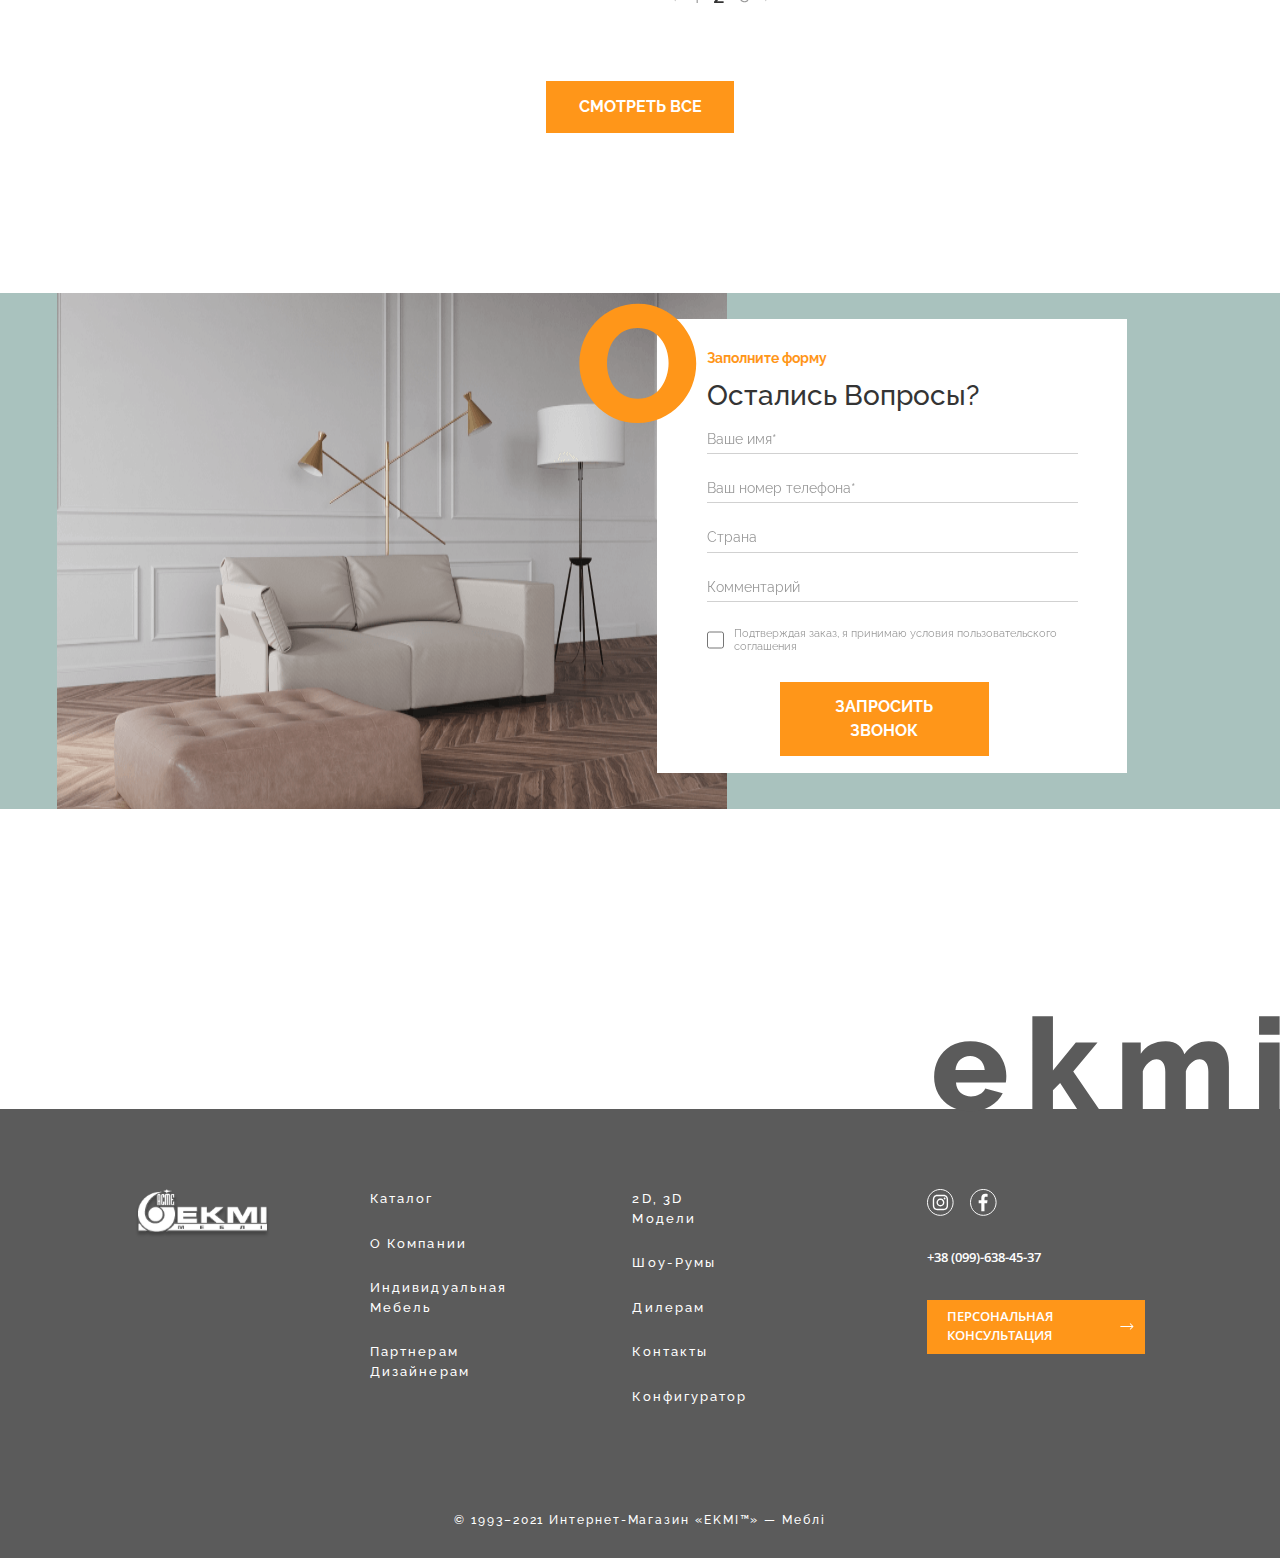
==== commit 53b8db65: "add sections" ====
--- a/index.html
+++ b/index.html
@@ -11,13 +11,13 @@
     <header class="header">
         <div class="container header__container">
             <nav class="nav">
-                <a href="index" class="nav__link">Каталог</a>
-                <a href="index" class="nav__link">Индивидуальная мебель</a>
-                <a href="index" class="nav__link">Контакты</a>
-                <a href="index" class="nav__logo__link">
+                <a href="#1"   class="nav__link">Каталог</a>
+                <a href="#2"  class="nav__link">Индивидуальная мебель</a>
+                <a href="#3"  class="nav__link">Контакты</a>
+                <a href="index.html" target="_blank" class="nav__logo__link">
                     <img  class="nav__logo__img" src="./images/header-logo.svg" alt="logo image ekmi" width="216" height="66">
                 </a>
-                <a href="index" class="nav__link">О компании</a>
+                <a href="#4"  class="nav__link">О компании</a>
                 <a href="tel:380996384537" class="nav__link1">
                     <h4 class="nav__link__tel">+38 (099)-638-45-37</h4>
                     <img  class="nav__link__icon" src="./images/Vector.svg" alt="tel image" width="21" height="21">
@@ -28,59 +28,59 @@
                     <option value="uzbekistan">uz</option>
                 </select>
                 <button class="hamburger__btn">
-                    <img src="./images/hamburger.svg" alt="hamburger image" class="hamburger__img" width="25" height="25">
+
                 </button>
             </nav>
         </div>
     </header>
 
-    <section class="hero">
+    <section class="hero" id="1">
         <div class="container hero__container">
             <ul class="hero__list">
                 <li class="hero__list__item">
-                    <a href="" class="hero__link">
+                    <a href="single_index.html" target="_blank" class="hero__link">
                         <img  class="hero__img" src="./images/hero-1.png" alt="hero image" width="187" height="122">
                         <h4 class="hero__title">Диваны</h4>
                     </a>
                 </li>
 
                 <li class="hero__list__item">
-                    <a href="" class="hero__link">
+                    <a href="single_index.html" target="_blank" class="hero__link">
                         <img  class="hero__img" src="./images/hero-2.png" alt="hero image" width="120" height="122">
                         <h4 class="hero__title">Стулья </h4>
                     </a>
                 </li>
 
                 <li class="hero__list__item">
-                    <a href="" class="hero__link">
+                    <a href="single_index.html" target="_blank" class="hero__link">
                         <img  class="hero__img" src="./images/hero-3.png" alt="hero image" width="171" height="122">
                         <h4 class="hero__title">Кресла </h4>
                     </a>
                 </li>
 
                 <li class="hero__list__item">
-                    <a href="" class="hero__link">
+                    <a href="single_index.html"target="_blank" class="hero__link">
                         <img  class="hero__img" src="./images/hero-4.png" alt="hero image" width="175" height="122">
                         <h4 class="hero__title">Кровати</h4>
                     </a>
                 </li>
 
                 <li class="hero__list__item">
-                    <a href="" class="hero__link">
+                    <a href="single_index.html"target="_blank" class="hero__link">
                         <img  class="hero__img" src="./images/hero-5.png" alt="hero image" width="162" height="122">
                         <h4 class="hero__title">Матрацы</h4>
                     </a>
                 </li>
 
                 <li class="hero__list__item">
-                    <a href="" class="hero__link">
+                    <a href="single_index.html"target="_blank" class="hero__link">
                         <img  class="hero__img" src="./images/hero-6.png" alt="hero image" width="180" height="122">
                         <h4 class="hero__title">пуфы</h4>
                     </a>
                 </li>
 
                 <li class="hero__list__item">
-                    <a href="" class="hero__link">
+                    <a href="single_index.html"target="_blank" class="hero__link">
                         <img  class="hero__img" src="./images/hero-7.png" alt="hero image" width="156" height="122">
                         <h4 class="hero__title hero__title1">Эксклюзивная  мебель </h4>
                     </a>
@@ -112,7 +112,7 @@
 
                     </div>
 
-                    <form action="https://echo.htmlacademy.ru" class="hero__form">
+                    <form action="https://echo.htmlacademy.ru" method="post" class="hero__form">
                         <input type="text" class="hero__input" placeholder="Поиск">
                         <img   class="form__img" alt="search image" src="./images/hero-search.svg">
                     </form>
@@ -121,11 +121,11 @@
         </div>
     </section>
 
-    <section class="product">
+    <section class="product" id="2">
         <div class="container product__container">
             <ul class="product__list">
                 <li class="product__list_item product__list_item1">
-                    <a href="#" class="product__list__item__link">
+                    <a href="single_index.html"target="_blank" class="product__list__item__link">
                         <img  class="product__img" src="./images/martin.png" alt="product image" width="267" height="176">
                     <div class="product__block">
                         <h3 class="product__title">Martin</h3>
@@ -135,7 +135,7 @@
                 </li>
 
                 <li class="product__list_item product__list_item2">
-                    <a href="#" class="product__list__item__link">
+                    <a href="single_index.html"target="_blank" class="product__list__item__link">
                         <img  class="product__img" src="./images/alba.png" alt="product image" width="270" height="245">
                     <div class="product__block">
                         <h3 class="product__title">Alba</h3>
@@ -145,7 +145,7 @@
                 </li>
 
                 <li class="product__list_item product__list_item3">
-                    <a href="#" class="product__list__item__link">
+                    <a href="single_index.html"target="_blank" class="product__list__item__link">
                         <img  class="product__img" src="./images/toscana.png" alt="product image" width="270" height="227">
                     <div class="product__block">
                         <h3 class="product__title">Toscana</h3>
@@ -155,7 +155,7 @@
                 </li>
 
                 <li class="product__list_item product__list_item4">
-                    <a href="#" class="product__list__item__link">
+                    <a href="single_index.html"target="_blank" class="product__list__item__link">
                         <img  class="product__img" src="./images/leonardo.png" alt="product image" width="267" height="176">
                     <div class="product__block">
                         <h3 class="product__title">Leonardo</h3>
@@ -165,7 +165,7 @@
                 </li>
 
                 <li class="product__list_item product__list_item5">
-                    <a href="#" class="product__list__item__link">
+                    <a href="single_index.html"target="_blank" class="product__list__item__link">
                         <img  class="product__img" src="./images/boorbon.png" alt="product image" width="270" height="206">
                     <div class="product__block">
                         <h3 class="product__title">Boorbon</h3>
@@ -175,7 +175,7 @@
                 </li>
 
                 <li class="product__list_item product__list_item6">
-                    <a href="#" class="product__list__item__link">
+                    <a href="single_index.html"target="_blank" class="product__list__item__link">
                         <img  class="product__img" src="./images/emilio.png" alt="product image" width="259" height="170">
                     <div class="product__block">
                         <h3 class="product__title">Emilio</h3>
@@ -185,7 +185,7 @@
                 </li>
 
                 <li class="product__list_item product__list_item7">
-                    <a href="#" class="product__list__item__link">
+                    <a href="single_index.html"target="_blank" class="product__list__item__link">
                         <img  class="product__img" src="./images/nensi.png" alt="product image" width="252" height="166">
                     <div class="product__block">
                         <h3 class="product__title">Nensi</h3>
@@ -195,7 +195,7 @@
                 </li>
 
                 <li class="product__list_item product__list_item8">
-                    <a href="#" class="product__list__item__link">
+                    <a href="single_index.html"target="_blank" class="product__list__item__link">
                         <img  class="product__img" src="./images/tatami.png" alt="product image" width="259" height="170">
                     <div class="product__block">
                         <h3 class="product__title">Tatami</h3>
@@ -205,7 +205,7 @@
                 </li>
 
                 <li class="product__list_item product__list_item9">
-                    <a href="#" class="product__list__item__link">
+                    <a href="single_index.html"target="_blank" class="product__list__item__link">
                         <img  class="product__img" src="./images/regina.png" alt="product image" width="267" height="176">
                     <div class="product__block">
                         <h3 class="product__title">Regina</h3>
@@ -215,7 +215,7 @@
                 </li>
 
                 <li class="product__list_item product__list_item10">
-                    <a href="#" class="product__list__item__link">
+                    <a href="single_index.html"target="_blank" class="product__list__item__link">
                         <img  class="product__img" src="./images/malta.png" alt="product image" width="270" height="209">
                     <div class="product__block">
                         <h3 class="product__title">Malta</h3>
@@ -225,7 +225,7 @@
                 </li>
 
                 <li class="product__list_item product__list_item11">
-                    <a href="#" class="product__list__item__link">
+                    <a href="single_index.html" target="_blank" class="product__list__item__link">
                         <img  class="product__img" src="./images/versal.png" alt="product image" width="267" height="196">
                     <div class="product__block">
                         <h3 class="product__title">Versal</h3>
@@ -235,7 +235,7 @@
                 </li>
 
                 <li class="product__list_item product__list_item12">
-                    <a href="#" class="product__list__item__link">
+                    <a href="single_index.html" target="_blank" class="product__list__item__link">
                         <img  class="product__img" src="./images/exclusive1.png" alt="product image" width="253" height="166">
                     <div class="product__block">
                         <h3 class="product__title">Exclusive 1</h3>
@@ -245,7 +245,7 @@
                 </li>
 
                 <li class="product__list_item product__list_item13">
-                    <a href="#" class="product__list__item__link">
+                    <a href="single_index.html" target="_blank" class="product__list__item__link">
                         <img  class="product__img" src="./images/floret.png" alt="product image" width="270" height="184">
                     <div class="product__block">
                         <h3 class="product__title">Floret</h3>
@@ -255,7 +255,7 @@
                 </li>
 
                 <li class="product__list_item product__list_item14">
-                    <a href="#" class="product__list__item__link">
+                    <a href="single_index.html" target="_blank" class="product__list__item__link">
                         <img  class="product__img" src="./images/bed.png" alt="product image" width="256" height="168">
                     <div class="product__block">
                         <h3 class="product__title">Exclusive bed 2</h3>
@@ -265,7 +265,7 @@
                 </li>
 
                 <li class="product__list_item product__list_item15">
-                    <a href="#" class="product__list__item__link">
+                    <a href="single_index.html" target="_blank" class="product__list__item__link">
                         <img  class="product__img" src="./images/arni.png" alt="product image" width="257" height="170">
                     <div class="product__block">
                         <h3 class="product__title">Arni</h3>
@@ -275,7 +275,7 @@
                 </li>
 
                 <li class="product__list_item product__list_item16">
-                    <a href="#" class="product__list__item__link">
+                    <a href="single_index.html" target="_blank" class="product__list__item__link">
                         <img  class="product__img" src="./images/taiti.png" alt="product image" width="267" height="194">
                     <div class="product__block">
                         <h3 class="product__title">Taiti</h3>
@@ -324,50 +324,53 @@
                         
                 </button>
             </div>
-            <a href="#" class="button__link">
+            <a href="#" target="_blank" class="button__link">
                 смотреть все
             </a>
         </div>
     </section>
 
-    <section class="post">
+
+    
+    <section class="post" id="3">
         <div class="container post__container">
             <div class="post__block">
-                <h4 class="post__title">Заполните форму</h4>
-                <h2 class="post__heading">остались вопросы?</h2>
+                
                 <form class="post__form" action="https://echo.htmlacademy.ru"  method="get">
-                    <input type="name" class="post__input" placeholder="Ваше имя*" >
-                    <input type="tel" class="post__input" placeholder="Ваш номер телефона*" >
-                    <input type="text" class="post__input" placeholder="Страна" >
-                    <input type="text" class="post__input" placeholder="Комментарий" >
+                    <h3 class="post__title">Заполните форму</h3>
+                    <h4 class="post__heading">остались вопросы?</h4>
+                    <input type="text" name="name" class="post__input" placeholder="Ваше имя*" >
+                    <input type="tel" name="tel" class="post__input" placeholder="Ваш номер телефона*" >
+                    <input type="text" name="city" class="post__input" placeholder="Страна" >
+                    <input type="text" name="comment" class="post__input" placeholder="Комментарий" >
                     <div class="input__block">
-                        <input class="input__checkbox" type="checkbox" >
+                        <input class="input__checkbox" name="chesk" type="checkbox" >
                         <h4 class="checkbox__title">Подтверждая заказ, я принимаю условия пользовательского соглашения</h4>
                     </div>
-
-                    <input type="submit" class="button__input" value="запросить звонок" >
+                     <button type="submit" class="button__input">запросить звонок</button>
                 </form>
             </div>
         </div>
     </section>
 
     <section class="footer__top">
+        <h2 class="visually-hidden">footer</h2>
         <div class="container  footer__top__container">
             <div class="footer__top__block">
                 <ul class="footer__top__list">
                     <li class="footer__top__list__item">
-                        <a href="#" class="footer__link0">Каталог</a>  
-                        <a href="#" class="footer__link0">о компании</a>  
-                        <a href="#" class="footer__link0">Индивидуальная мебель</a>  
-                        <a href="#" class="footer__link0">Партнерам дизайнерам</a>  
+                        <a href="#" target="_blank" class="footer__link0">Каталог</a>  
+                        <a href="#" target="_blank" class="footer__link0">о компании</a>  
+                        <a href="#" target="_blank" class="footer__link0">Индивидуальная мебель</a>  
+                        <a href="#" target="_blank" class="footer__link0">Партнерам дизайнерам</a>  
                     </li>
 
                     <li class="footer__top__list__item">
-                        <a href="#" class="footer__link0">2D, 3D модели</a>  
-                        <a href="#" class="footer__link0">Шоу-румы</a>  
-                        <a href="#" class="footer__link0">Дилерам</a>  
-                        <a href="#" class="footer__link0">Контакты</a>  
-                        <a href="#" class="footer__link0">Конфигуратор</a> 
+                        <a href="#" target="_blank" class="footer__link0">2D, 3D модели</a>  
+                        <a href="#" target="_blank" class="footer__link0">Шоу-румы</a>  
+                        <a href="#" target="_blank" class="footer__link0">Дилерам</a>  
+                        <a href="#" target="_blank" class="footer__link0">Контакты</a>  
+                        <a href="#" target="_blank" class="footer__link0">Конфигуратор</a> 
                     </li>
                 </ul>
                 <a href="#" class="footer__btn0" >
@@ -376,12 +379,12 @@
 
                 <div class="socials0">
                     <div class="footer__block0">
-                        <a href="https://facebook.com" class="footer__social__img__link"><img  class="footer__social__img" src="./images/insta.svg" alt="footer social image" width="27" height="27"> </a>
-                       <a href="https://facebook.com" class="footer__social__img__link"> <img  class="footer__social__img" src="./images/face.svg" alt="footer social image" width="27" height="27"> </a>
+                        <a href="https://facebook.com" target="_blank" class="footer__social__img__link"><img  class="footer__social__img" src="./images/insta.svg" alt="footer social image" width="27" height="27"> </a>
+                       <a href="https://facebook.com" target="_blank" class="footer__social__img__link"> <img  class="footer__social__img" src="./images/face.svg" alt="footer social image" width="27" height="27"> </a>
                     </div>
                     <a href="tel:526354264" class="footer__tel__link">+38 (099)-638-45-37</a>
                 </div>
-                <a href="#" class="footer__top__link__logo">
+                <a href="#" class="footer__top__link__logo" target="_blank">
                     <img  class="footer__logo__top__img" src="./images/logo-w.svg" alt="footer logo image" width="170" height="56">
                 </a>
 
@@ -392,7 +395,8 @@
         </div>
     </section>
 
-    <footer class="footer">
+    <footer class="footer" id="4">
+        
         <div class="container  footer__container">
             <ul class="footer__list">
                 <li class="footer__list__item">
@@ -400,26 +404,26 @@
                 </li>
 
                 <li class="footer__list__item">
-                  <a href="#" class="footer__link">Каталог</a>  
-                  <a href="#" class="footer__link">о компании</a>  
-                  <a href="#" class="footer__link">Индивидуальная мебель</a>  
-                  <a href="#" class="footer__link">Партнерам дизайнерам</a>  
+                  <a href="single_index.html" target="_blank" class="footer__link">Каталог</a>  
+                  <a href="single_index.html" target="_blank" class="footer__link">о компании</a>  
+                  <a href="single_index.html" target="_blank" class="footer__link">Индивидуальная мебель</a>  
+                  <a href="single_index.html" target="_blank" class="footer__link">Партнерам дизайнерам</a>  
                 </li>
 
                 <li class="footer__list__item">
-                  <a href="#" class="footer__link">2D, 3D модели</a>  
-                  <a href="#" class="footer__link">Шоу-румы</a>  
-                  <a href="#" class="footer__link">Дилерам</a>  
-                  <a href="#" class="footer__link">Контакты</a>  
-                  <a href="#" class="footer__link">Конфигуратор</a>  
+                  <a href="single_index.html" target="_blank" class="footer__link">2D, 3D модели</a>  
+                  <a href="single_index.html" target="_blank" class="footer__link">Шоу-румы</a>  
+                  <a href="single_index.html" target="_blank" class="footer__link">Дилерам</a>  
+                  <a href="single_index.html" target="_blank" class="footer__link">Контакты</a>  
+                  <a href="single_index.html" target="_blank" class="footer__link">Конфигуратор</a>  
                     
                 </li>
                 
 
                 <li class="footer__list__item footer__list__item1">
                     <div class="footer__block">
-                        <a href="https://facebook.com" class="footer__social__img__link"><img  class="footer__social__img" src="./images/insta.svg" alt="footer social image" width="27" height="27"> </a>
-                       <a href="https://facebook.com" class="footer__social__img__link"> <img  class="footer__social__img" src="./images/face.svg" alt="footer social image" width="27" height="27"> </a>
+                        <a href="https://facebook.com" target="_blank" class="footer__social__img__link"><img  class="footer__social__img" src="./images/insta.svg" alt="footer social image" width="27" height="27"> </a>
+                       <a href="https://facebook.com" target="_blank" class="footer__social__img__link"> <img  class="footer__social__img" src="./images/face.svg" alt="footer social image" width="27" height="27"> </a>
                     </div>
                     <a href="tel:526354264" class="footer__tel__link">+38 (099)-638-45-37</a>
                     <a href="#" class="footer__btn" >
@@ -432,6 +436,7 @@
             </p>
         </div>
     </footer>
+
+    <script src="./Js/index.js"></script>
 </body>
-</html>
-            <!-- <img  class="footer__btn__img" src="./images/footer-arrow.svg" alt="footer arrow image" width="14.45" height=""> -->+</html>--- a/css/main.css
+++ b/css/main.css
@@ -545,10 +545,143 @@
   color: #343434;
 }
 
+.nav__link:hover {
+  color: #b1a505;
+}
+
+.nav__link__tel:hover {
+  color: #486afd;
+}
+
+.nav__list {
+  display: none;
+  padding: 30px;
+  padding-top: 18px;
+}
+
+.nav__list__item {
+  max-width: 188px;
+}
+
+.nav__list__item + .nav__list__item {
+  margin-top: 8px;
+}
+
+.nav__list__item__link {
+  font-weight: 400;
+  font-size: 17px;
+  line-height: 135%;
+  display: -webkit-box;
+  display: -ms-flexbox;
+  display: flex;
+  -webkit-box-align: center;
+      -ms-flex-align: center;
+          align-items: center;
+  color: #4B4844;
+}
+
+.nav__list__item__link:hover {
+  color: orange;
+}
+
 .hamburger__btn {
+  display: none;
+  width: 25px;
+  height: 23px;
+  background-image: url("./../images/hamburger.svg");
+  background-size: contain;
+  background-repeat: no-repeat;
   border: none;
-  display: none;
-  background-color: #ffffff;
+  background-color: #fff;
+}
+
+@media only screen and (max-width: 375px) {
+  .header > .container {
+    padding: 0px 18px 0;
+  }
+  .header {
+    padding: 14px 0 30px;
+  }
+  .nav {
+    position: relative;
+    display: -webkit-box;
+    display: -ms-flexbox;
+    display: flex;
+    -webkit-box-pack: justify;
+        -ms-flex-pack: justify;
+            justify-content: space-between;
+    -webkit-box-align: center;
+        -ms-flex-align: center;
+            align-items: center;
+  }
+  .hamburger__btn {
+    display: inline-block;
+  }
+  .nav__select {
+    -webkit-box-ordinal-group: 0;
+        -ms-flex-order: -1;
+            order: -1;
+    background-color: #fff;
+  }
+  .nav__link {
+    display: none;
+  }
+  .nav__logo__link {
+    -webkit-box-ordinal-group: -1;
+        -ms-flex-order: -2;
+            order: -2;
+  }
+  .nav__logo__img {
+    width: 111px;
+    height: 34px;
+  }
+  .nav__select {
+    padding-right: 20px;
+    background-image: url("./../images/header-down-arrow.svg");
+    background-size: auto;
+    background-repeat: no-repeat;
+    background-position: center right;
+    -webkit-appearance: none;
+       -moz-appearance: none;
+            appearance: none;
+    text-transform: uppercase;
+    font-weight: 600;
+    font-size: 13px;
+    line-height: 150%;
+    display: -webkit-box;
+    display: -ms-flexbox;
+    display: flex;
+    -webkit-box-align: center;
+        -ms-flex-align: center;
+            align-items: center;
+    color: rgba(52, 52, 52, 0.7);
+    border: none;
+  }
+  .nav__link__tel {
+    display: none;
+  }
+  .nav__link__icon {
+    display: block;
+  }
+  .header--open .hamburger__btn {
+    background-image: url("./../images/esc.svg");
+    z-index: 23;
+  }
+  .header--open .nav__list {
+    position: fixed;
+    top: 0;
+    right: 0;
+    min-height: 100vh;
+    display: -webkit-box;
+    display: -ms-flexbox;
+    display: flex;
+    -webkit-box-orient: vertical;
+    -webkit-box-direction: normal;
+        -ms-flex-direction: column;
+            flex-direction: column;
+    display: inline-block;
+    background-color: #fff;
+  }
 }
 
 .main {
@@ -1631,87 +1764,6 @@
   }
 }
 
-.header {
-  padding: 52px 0 25px;
-}
-
-.header__container {
-  position: relative;
-}
-
-.nav {
-  display: -webkit-box;
-  display: -ms-flexbox;
-  display: flex;
-  -webkit-box-pack: justify;
-      -ms-flex-pack: justify;
-          justify-content: space-between;
-  -webkit-box-align: center;
-      -ms-flex-align: center;
-          align-items: center;
-}
-
-.nav__link {
-  font-weight: 600;
-  font-size: 13px;
-  line-height: 150%;
-  display: -webkit-box;
-  display: -ms-flexbox;
-  display: flex;
-  -webkit-box-align: center;
-      -ms-flex-align: center;
-          align-items: center;
-  text-transform: uppercase;
-  color: #343434;
-}
-
-.nav__select {
-  padding-right: 20px;
-  background-image: url("./../images/header-down-arrow.svg");
-  background-size: auto;
-  background-repeat: no-repeat;
-  background-position: center right;
-  -webkit-appearance: none;
-     -moz-appearance: none;
-          appearance: none;
-  text-transform: uppercase;
-  font-weight: 600;
-  font-size: 13px;
-  line-height: 150%;
-  display: -webkit-box;
-  display: -ms-flexbox;
-  display: flex;
-  -webkit-box-align: center;
-      -ms-flex-align: center;
-          align-items: center;
-  color: rgba(52, 52, 52, 0.7);
-  border: none;
-  background-color: #fff;
-}
-
-.nav__link__tel {
-  font-family: 'Open Sans';
-  font-weight: 600;
-  font-size: 13px;
-  line-height: 150%;
-  text-transform: uppercase;
-  color: #343434;
-}
-
-.hamburger__btn {
-  display: none;
-  -ms-flex-negative: 1;
-      flex-shrink: 1;
-  width: 23px;
-  height: 25px;
-  background: url("../images/hamburger.svg");
-  background-repeat: no-repeat;
-  background-color: transparent;
-  border: none;
-  display: none;
-  background-color: #ffffff;
-}
-
 .hero1 {
   margin-top: 58px;
   padding-bottom: 185px;
@@ -1843,6 +1895,378 @@
   background-image: url("./../images/table-arrow.svg");
   width: 33px;
   height: 28px;
+}
+
+.inform {
+  margin-top: 160px;
+}
+
+.inform__wrapper {
+  max-width: 1169px;
+  max-height: 732px;
+  display: -webkit-box;
+  display: -ms-flexbox;
+  display: flex;
+  -webkit-box-orient: vertical;
+  -webkit-box-direction: normal;
+      -ms-flex-direction: column;
+          flex-direction: column;
+  -webkit-box-align: end;
+      -ms-flex-align: end;
+          align-items: flex-end;
+}
+
+.inform__inner__list:last-child {
+  margin-bottom: 30px;
+}
+
+.inform__inner__list__item {
+  margin-left: 70px;
+  margin-top: 30px;
+  display: -webkit-box;
+  display: -ms-flexbox;
+  display: flex;
+  -webkit-box-align: center;
+      -ms-flex-align: center;
+          align-items: center;
+}
+
+.inform__outer {
+  border: 1px solid rgba(52, 52, 52, 0.2);
+  border-top: none;
+}
+
+.inform__text {
+  width: 185px;
+  margin-right: 45px;
+  display: -webkit-box;
+  display: -ms-flexbox;
+  display: flex;
+  -webkit-box-align: center;
+      -ms-flex-align: center;
+          align-items: center;
+  font-size: 16px;
+  line-height: 127.5%;
+  display: flex;
+  align-items: center;
+  letter-spacing: 0.1em;
+  color: #343434;
+}
+
+.inform__text:before {
+  display: block;
+  content: '';
+  background-image: url("./../images/ellipse.svg");
+  background-repeat: no-repeat;
+  background-size: contain;
+  background-position: center;
+  width: 9px;
+  height: 9px;
+  margin-right: 21px;
+}
+
+.inform__info {
+  max-width: 842px;
+  font-weight: 300;
+  font-size: 14px;
+  line-height: 127.5%;
+  display: -webkit-box;
+  display: -ms-flexbox;
+  display: flex;
+  -webkit-box-align: center;
+      -ms-flex-align: center;
+          align-items: center;
+  letter-spacing: 0.1em;
+  color: #343434;
+}
+
+.inform__list {
+  display: -webkit-box;
+  display: -ms-flexbox;
+  display: flex;
+  -webkit-box-pack: justify;
+      -ms-flex-pack: justify;
+          justify-content: space-between;
+  -webkit-box-align: center;
+      -ms-flex-align: center;
+          align-items: center;
+}
+
+.inform__list__item {
+  padding-top: 29px;
+  padding-bottom: 29px;
+  font-size: 16px;
+  line-height: 127.5%;
+  display: -webkit-box;
+  display: -ms-flexbox;
+  display: flex;
+  -webkit-box-align: center;
+      -ms-flex-align: center;
+          align-items: center;
+  letter-spacing: 0.1em;
+  color: #343434;
+}
+
+.inform__list__item0 {
+  padding-left: 106px;
+  padding-right: 106px;
+  border: 1px solid rgba(52, 52, 52, 0.2);
+  border-bottom: none;
+  border-left: none;
+}
+
+.inform__list__item1 {
+  padding-left: 102px;
+  padding-right: 102px;
+  border: 1px solid rgba(52, 52, 52, 0.2);
+  border-left: none;
+  border-right: none;
+  background-color: #F2F3F5;
+}
+
+.inform__list__item2 {
+  padding-left: 73px;
+  padding-right: 73px;
+  border: 1px solid rgba(52, 52, 52, 0.2);
+  border-right: none;
+  background-color: #F2F3F5;
+}
+
+.inform__link {
+  margin-top: 25px;
+  max-width: 342px;
+  padding: 15px 32px;
+  font-weight: 800;
+  font-size: 18px;
+  line-height: 150%;
+  display: -webkit-box;
+  display: -ms-flexbox;
+  display: flex;
+  -webkit-box-align: center;
+      -ms-flex-align: center;
+          align-items: center;
+  text-align: center;
+  text-transform: uppercase;
+  color: #FFFFFF;
+  background-color: #FF9619;
+}
+
+.post {
+  margin-top: 160px;
+  background-color: #A9C2BE;
+}
+
+.post__container {
+  background-image: url("./../images/20000_Post.png");
+  background-size: 670px 578px;
+  background-position: left center;
+  background-repeat: no-repeat;
+  max-width: 1167px;
+  padding: 26px 0 36px;
+}
+
+.post__block {
+  -webkit-transform: translateX(600px);
+          transform: translateX(600px);
+  max-width: 470px;
+  padding: 31px 49px 17px 50px;
+  background-color: #fff;
+}
+
+.post__title {
+  font-size: 14px;
+  line-height: 16px;
+  color: #FF9619;
+}
+
+.post__form {
+  display: -webkit-box;
+  display: -ms-flexbox;
+  display: flex;
+  -webkit-box-orient: vertical;
+  -webkit-box-direction: normal;
+      -ms-flex-direction: column;
+          flex-direction: column;
+}
+
+.post__input {
+  margin-bottom: 25px;
+  border: none;
+  padding-bottom: 5px;
+  border-bottom: 1px solid #d1d1d1;
+}
+
+.post__input::-webkit-input-placeholder {
+  font-weight: 400;
+  font-size: 14px;
+  line-height: 16px;
+  color: #343434;
+  opacity: 0.5;
+}
+
+.post__input:-ms-input-placeholder {
+  font-weight: 400;
+  font-size: 14px;
+  line-height: 16px;
+  color: #343434;
+  opacity: 0.5;
+}
+
+.post__input::-ms-input-placeholder {
+  font-weight: 400;
+  font-size: 14px;
+  line-height: 16px;
+  color: #343434;
+  opacity: 0.5;
+}
+
+.post__input::placeholder {
+  font-weight: 400;
+  font-size: 14px;
+  line-height: 16px;
+  color: #343434;
+  opacity: 0.5;
+}
+
+.input__block {
+  display: -webkit-box;
+  display: -ms-flexbox;
+  display: flex;
+  -webkit-box-align: center;
+      -ms-flex-align: center;
+          align-items: center;
+}
+
+.checkbox__title {
+  font-weight: 400;
+  font-size: 11px;
+  line-height: 13px;
+  color: #343434;
+  opacity: 0.5;
+}
+
+.input__checkbox[type="checkbox"] {
+  margin-right: 10px;
+  width: 20px;
+  height: 20px;
+  background-color: #000;
+  border: 1px solid #D1D1D1;
+}
+
+.button__input {
+  margin-top: 29px;
+  margin-left: 73px;
+  width: 209px;
+  padding: 13px 20px;
+  font-weight: 700;
+  font-size: 16px;
+  line-height: 150%;
+  text-align: center;
+  text-transform: uppercase;
+  color: #FFFFFF;
+  background-color: #FF9619;
+  border: none;
+}
+
+.post__block:before {
+  display: inline-block;
+  content: '';
+  background-image: url("./../images/o.svg");
+  background-size: contain;
+  background-repeat: no-repeat;
+  width: 118px;
+  height: 131px;
+  position: absolute;
+  left: -78px;
+  top: -16px;
+}
+
+.post__heading {
+  min-width: 362px;
+  margin: 15px 0 20px;
+  font-weight: 500;
+  font-size: 28px;
+  line-height: 29px;
+  text-transform: capitalize;
+  color: #343434;
+}
+
+.post1__span {
+  font-weight: 600;
+  font-size: 28px;
+  line-height: 103.9%;
+  text-transform: uppercase;
+  color: #343434;
+}
+
+.kkklll .post__block {
+  position: absolute;
+  top: 0;
+  left: 0;
+  width: 100vw;
+  height: 100vh;
+  background: rgba(24, 24, 24, 0.7);
+  -webkit-backdrop-filter: blur(9px);
+          backdrop-filter: blur(9px);
+  display: -webkit-box;
+  display: -ms-flexbox;
+  display: flex;
+  -webkit-box-align: center;
+      -ms-flex-align: center;
+          align-items: center;
+  -webkit-box-pack: center;
+      -ms-flex-pack: center;
+          justify-content: center;
+}
+
+.kkklll .post__form {
+  background-color: #fff;
+}
+
+.produc__list {
+  display: -webkit-box;
+  display: -ms-flexbox;
+  display: flex;
+  -webkit-box-pack: justify;
+      -ms-flex-pack: justify;
+          justify-content: space-between;
+  -webkit-box-align: center;
+      -ms-flex-align: center;
+          align-items: center;
+}
+
+.produc__list__item {
+  display: -webkit-box;
+  display: -ms-flexbox;
+  display: flex;
+  -webkit-box-orient: vertical;
+  -webkit-box-direction: normal;
+      -ms-flex-direction: column;
+          flex-direction: column;
+  -webkit-box-align: center;
+      -ms-flex-align: center;
+          align-items: center;
+  row-gap: 23px;
+}
+
+.produc__heading {
+  margin-bottom: 60px;
+  font-weight: 700;
+  font-size: 35px;
+  line-height: 41px;
+  color: #343434;
+}
+
+.produc__span {
+  color: #FF9619;
+}
+
+.produc__title {
+  font-weight: 400;
+  font-size: 18px;
+  line-height: 22px;
+  text-transform: uppercase;
+  color: #343434;
 }
 
 @media only screen and (max-width: 375px) {
@@ -2014,5 +2438,376 @@
     width: 17px;
     height: 18px;
   }
+  .inform > .container {
+    padding: 0 18px;
+  }
+  .inform__inner {
+    display: none;
+  }
+  .inform {
+    margin-top: 160px;
+  }
+  .inform__wrapper {
+    max-width: 1169px;
+    max-height: 732px;
+    display: -webkit-box;
+    display: -ms-flexbox;
+    display: flex;
+    -webkit-box-orient: vertical;
+    -webkit-box-direction: normal;
+        -ms-flex-direction: column;
+            flex-direction: column;
+    -webkit-box-align: end;
+        -ms-flex-align: end;
+            align-items: flex-end;
+  }
+  .inform__outer {
+    border: none;
+    border-top: none;
+  }
+  .inform__list {
+    display: -webkit-box;
+    display: -ms-flexbox;
+    display: flex;
+    -webkit-box-orient: vertical;
+    -webkit-box-direction: normal;
+        -ms-flex-direction: column;
+            flex-direction: column;
+    -webkit-box-align: center;
+        -ms-flex-align: center;
+            align-items: center;
+    row-gap: 15px;
+    margin-bottom: 60px;
+  }
+  .inform__list__item {
+    padding-top: 19px;
+    padding-bottom: 19px;
+  }
+  .inform__list__item:after {
+    display: inline-block;
+    content: '';
+    background-image: url("./../images/header-down-arrow.svg");
+    background-size: contain;
+    background-position: center;
+    background-repeat: no-repeat;
+    width: 13px;
+    height: 8px;
+    -webkit-transform: translateX(10px);
+            transform: translateX(10px);
+  }
+  .inform__list__item0 {
+    padding-left: 40px;
+    padding-right: 40px;
+    border: none;
+    background-color: #F2F3F5;
+  }
+  .inform__list__item1 {
+    padding-left: 117px;
+    padding-right: 117px;
+    border: none;
+    background-color: #F2F3F5;
+  }
+  .inform__list__item2 {
+    padding-left: 14px;
+    padding-right: 14px;
+    border: none;
+    background-color: #F2F3F5;
+  }
+  .inform__link {
+    margin-top: 25px;
+    max-width: 342px;
+    padding: 15px 32px;
+    font-weight: 700;
+    font-size: 16px;
+    display: -webkit-box;
+    display: -ms-flexbox;
+    display: flex;
+    -webkit-box-align: center;
+        -ms-flex-align: center;
+            align-items: center;
+    text-align: center;
+    text-transform: uppercase;
+    color: #FFFFFF;
+    background-color: #FF9619;
+  }
+  .post {
+    margin-top: 160px;
+    margin-bottom: 160px;
+    background-color: #A9C2BE;
+  }
+  .post__container {
+    background-color: #A9C2BE;
+    background-image: none;
+    max-width: 1167px;
+    padding: 26px 0 36px;
+  }
+  .post__block {
+    -webkit-transform: translateX(17px);
+            transform: translateX(17px);
+    max-width: 340px;
+    padding: 31px 35px 17px 36px;
+    background-color: #fff;
+  }
+  .post__title {
+    font-size: 10px;
+    line-height: 12px;
+    color: #FF9619;
+  }
+  .post__heading {
+    min-width: 282px;
+    margin: 15px 0 20px;
+    font-weight: 500;
+    font-size: 20px;
+    line-height: 23px;
+    text-transform: capitalize;
+    color: #343434;
+  }
+  .post1__span {
+    font-weight: 700;
+    font-size: 20px;
+    line-height: 23px;
+    text-transform: uppercase;
+    color: #343434;
+  }
+  .post__form {
+    display: -webkit-box;
+    display: -ms-flexbox;
+    display: flex;
+    -webkit-box-orient: vertical;
+    -webkit-box-direction: normal;
+        -ms-flex-direction: column;
+            flex-direction: column;
+  }
+  .post__input {
+    margin-bottom: 25px;
+    border: none;
+    padding-bottom: 5px;
+    border-bottom: 1px solid #d1d1d1;
+  }
+  .post__input::-webkit-input-placeholder {
+    font-size: 10px;
+    line-height: 12px;
+  }
+  .post__input:-ms-input-placeholder {
+    font-size: 10px;
+    line-height: 12px;
+  }
+  .post__input::-ms-input-placeholder {
+    font-size: 10px;
+    line-height: 12px;
+  }
+  .post__input::placeholder {
+    font-size: 10px;
+    line-height: 12px;
+  }
+  .input__block {
+    display: -webkit-box;
+    display: -ms-flexbox;
+    display: flex;
+    -webkit-box-align: center;
+        -ms-flex-align: center;
+            align-items: center;
+  }
+  .checkbox__title {
+    max-width: 247px;
+  }
+  .input__checkbox[type="checkbox"] {
+    margin-right: 7px;
+    width: 14px;
+    height: 14px;
+  }
+  .button__input {
+    margin-top: 29px;
+    margin-left: 40px;
+    font-size: 14px;
+    width: 180px;
+    padding: 11px 16px;
+  }
+  .post__block:before {
+    display: none;
+  }
+  .produc > .container {
+    padding: 0 18px;
+    padding-bottom: 140px;
+  }
+  .produc__list {
+    display: -webkit-box;
+    display: -ms-flexbox;
+    display: flex;
+    -webkit-box-pack: justify;
+        -ms-flex-pack: justify;
+            justify-content: space-between;
+    -webkit-box-align: center;
+        -ms-flex-align: center;
+            align-items: center;
+  }
+  .produc__list__item {
+    display: -webkit-box;
+    display: -ms-flexbox;
+    display: flex;
+    -webkit-box-orient: vertical;
+    -webkit-box-direction: normal;
+        -ms-flex-direction: column;
+            flex-direction: column;
+    -webkit-box-align: center;
+        -ms-flex-align: center;
+            align-items: center;
+    row-gap: 15px;
+  }
+  .produc__heading {
+    margin-bottom: 30px;
+    font-weight: 700;
+    font-size: 20px;
+    line-height: 150%;
+    color: #343434;
+  }
+  .produc__span {
+    color: #FF9619;
+  }
+  .produc__title1 {
+    font-weight: 400;
+    font-size: 18px;
+    line-height: 22px;
+    text-transform: uppercase;
+    color: #343434;
+  }
+  .produc__list__item1 {
+    display: none;
+  }
+  .produc__img1 {
+    width: 340px;
+    height: 350px;
+  }
+  .footer {
+    display: none;
+    margin-top: 90px;
+    padding-top: 60px;
+    background-color: #5B5B5B;
+  }
+  .footer__top .container {
+    position: relative;
+    padding: 0px 36px 0px;
+  }
+  .footer__top {
+    padding-top: 61px;
+    display: block;
+    background: #5B5B5B;
+  }
+  .footer__top__list {
+    display: -webkit-box;
+    display: -ms-flexbox;
+    display: flex;
+  }
+  .footer__link0 {
+    margin-top: 23px;
+    font-size: 13px;
+    line-height: 150%;
+    display: -webkit-box;
+    display: -ms-flexbox;
+    display: flex;
+    -webkit-box-align: center;
+        -ms-flex-align: center;
+            align-items: center;
+    letter-spacing: 0.16em;
+    text-transform: capitalize;
+    color: #FFFFFF;
+  }
+  .footer__btn0 {
+    margin-top: 71px;
+    margin-bottom: 51px;
+    position: relative;
+    padding: 7px 40px 8px 20px;
+    font-family: 'Open Sans';
+    font-style: normal;
+    font-weight: 600;
+    font-size: 13px;
+    line-height: 150%;
+    display: -webkit-box;
+    display: -ms-flexbox;
+    display: flex;
+    -webkit-box-align: center;
+        -ms-flex-align: center;
+            align-items: center;
+    text-transform: uppercase;
+    color: #FFFFFF;
+    background-color: #FF9619;
+    border: none;
+    display: flex;
+    -ms-flex-pack: distribute;
+        justify-content: space-around;
+    cursor: pointer;
+  }
+  .footer__btn0:after {
+    right: 11px;
+    position: absolute;
+    display: block;
+    content: '';
+    background-image: url("./../images/footer-arrow.svg");
+    background-repeat: no-repeat;
+    background-size: contain;
+    background-position: right center;
+    width: 14.45px;
+    height: 12px;
+  }
+  .socials0 {
+    margin-bottom: 59px;
+    display: -webkit-box;
+    display: -ms-flexbox;
+    display: flex;
+    max-width: 271px;
+    -webkit-box-pack: justify;
+        -ms-flex-pack: justify;
+            justify-content: space-between;
+  }
+  .footer__block0 {
+    display: -webkit-box;
+    display: -ms-flexbox;
+    display: flex;
+    -webkit-box-align: center;
+        -ms-flex-align: center;
+            align-items: center;
+    gap: 15px;
+  }
+  .footer__top__link__logo {
+    display: block;
+    margin-left: 67px;
+    padding-bottom: 34px;
+  }
+  .footer__info0 {
+    width: 326px;
+    height: 16px;
+    left: 24px;
+    top: 3596px;
+    font-family: 'Raleway';
+    font-style: normal;
+    font-weight: 500;
+    font-size: 10px;
+    line-height: 150%;
+    display: -webkit-box;
+    display: -ms-flexbox;
+    display: flex;
+    -webkit-box-align: center;
+        -ms-flex-align: center;
+            align-items: center;
+    text-align: center;
+    letter-spacing: 0.16em;
+    text-transform: capitalize;
+    color: #FFFFFF;
+    margin-bottom: 27px;
+  }
+  .footer__top__container:after {
+    position: absolute;
+    display: block;
+    content: '';
+    background-image: url("./../images/footer__ekmi.svg");
+    background-repeat: no-repeat;
+    background-size: contain;
+    background-position: right;
+    width: 223px;
+    height: 60px;
+    top: -119px;
+    right: 20px;
+    padding-top: 60px;
+  }
 }
 /*# sourceMappingURL=main.css.map */